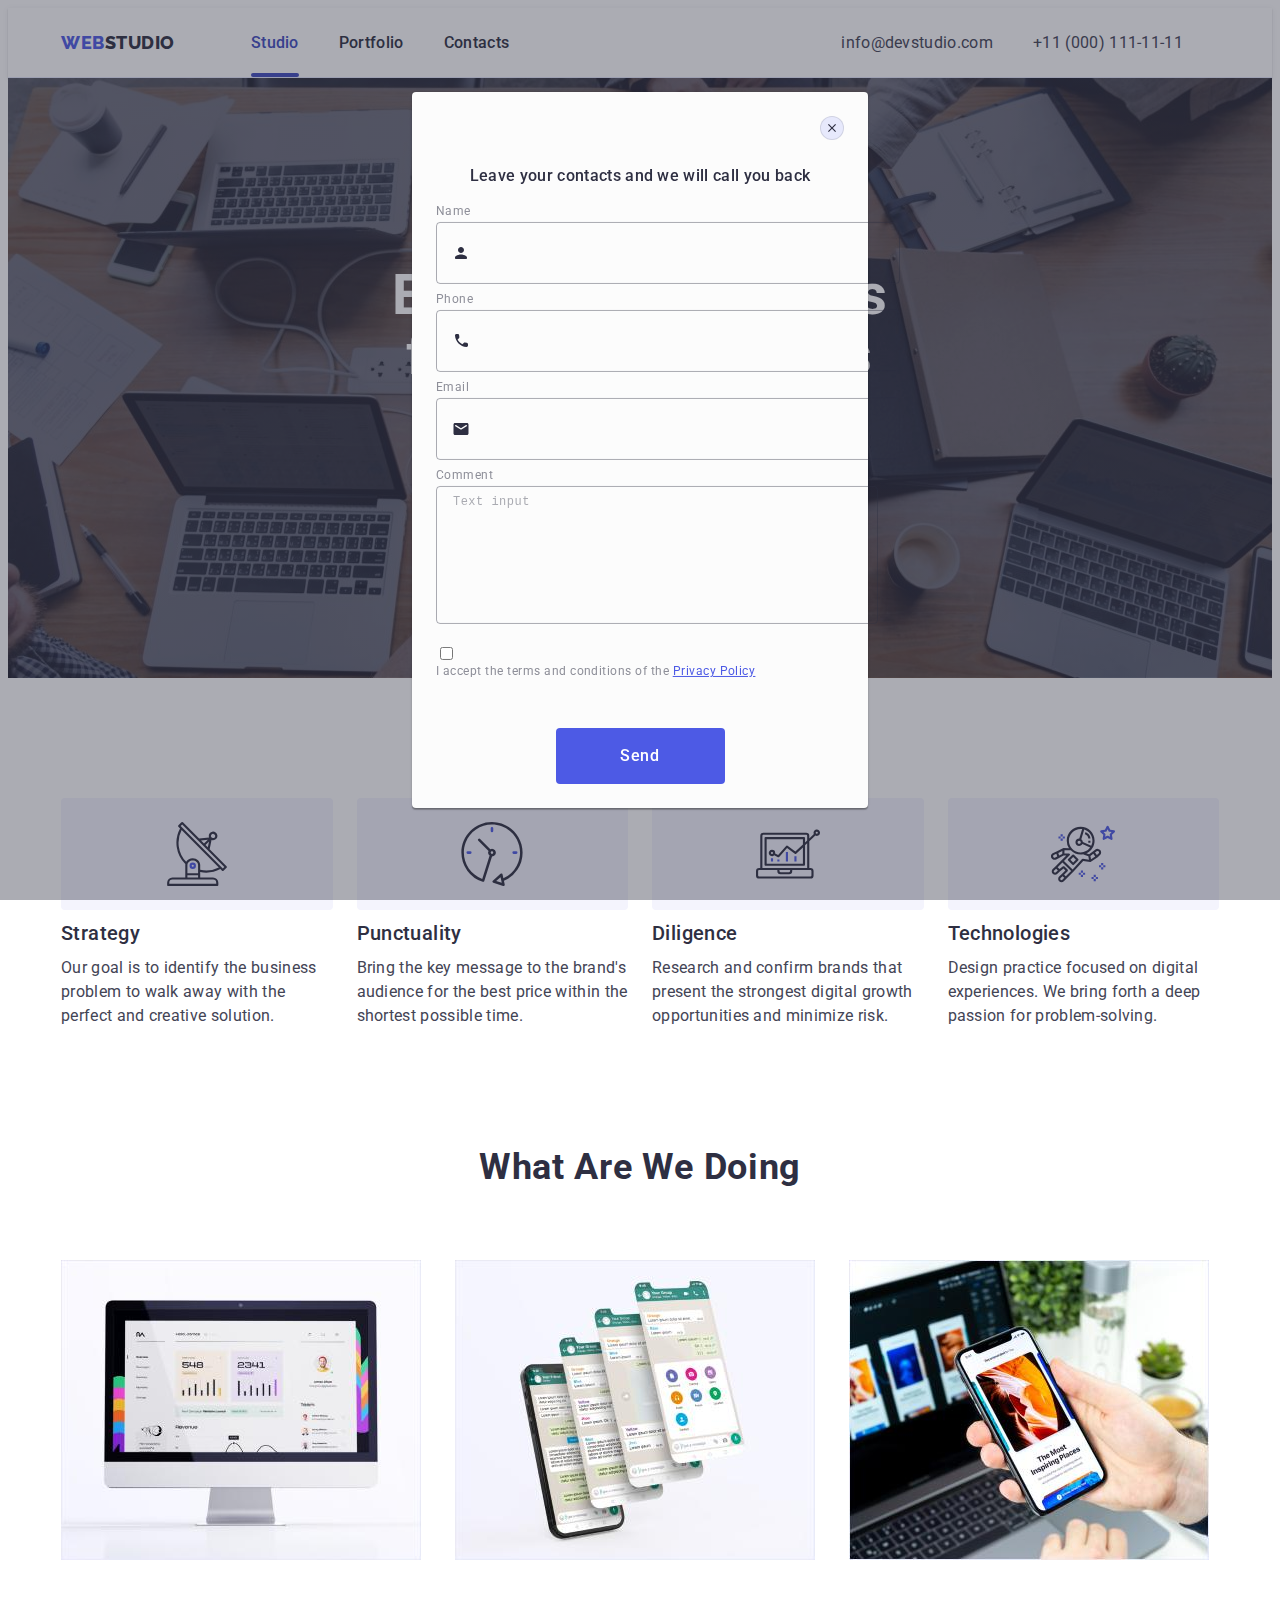
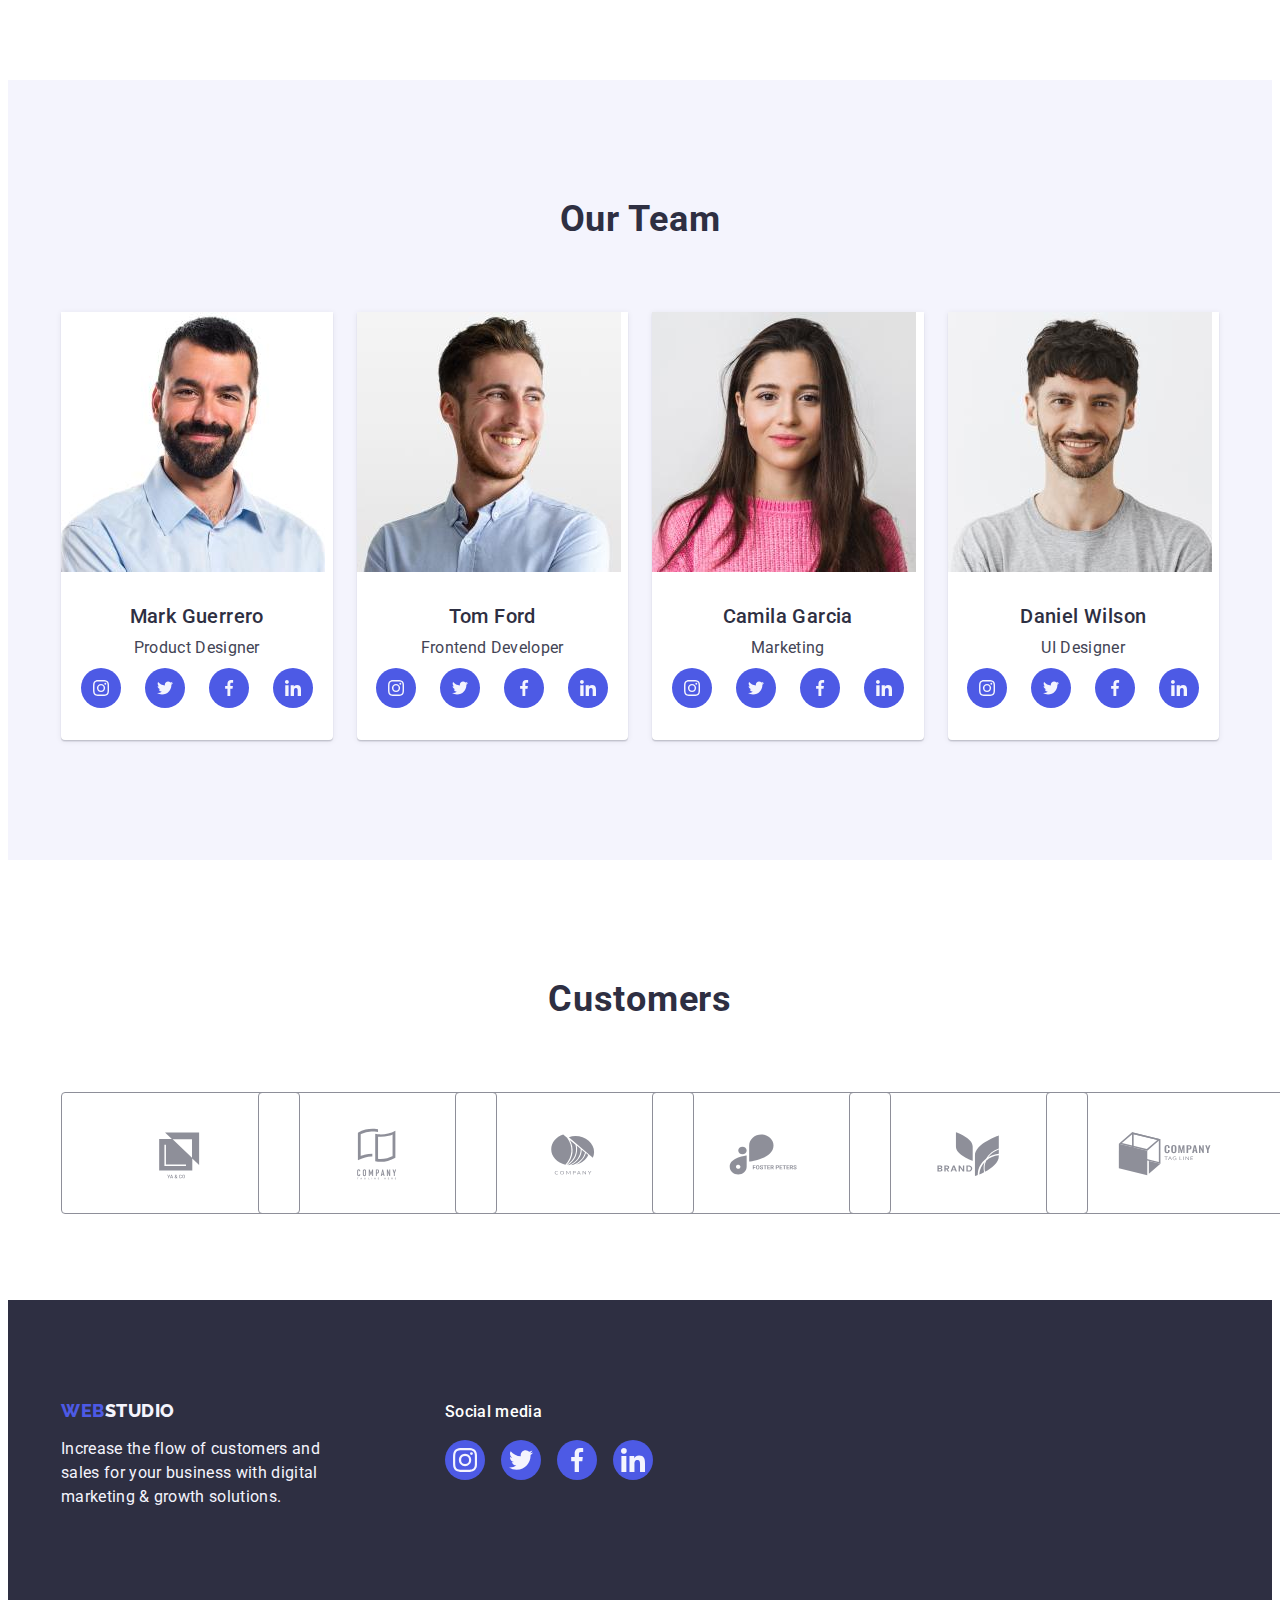
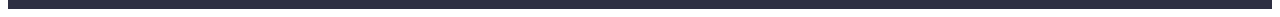
==== index.html @ 5b247117 "lesson1" ====
<!DOCTYPE html>
<html lang="en">
  <head>
    <meta charset="UTF-8" />
    <meta name="viewport" content="width=device-width, initial-scale=1.0" />
    <link rel="preconnect" href="https://fonts.googleapis.com" />
    <link rel="preconnect" href="https://fonts.gstatic.com" crossorigin />
    <link
      href="https://fonts.googleapis.com/css2?family=Raleway:wght@800&family=Roboto:wght@400;500;700;900&display=swap"
      rel="stylesheet"
    />
    <link
      rel="stylesheet"
      href="https://cdnjs.cloudflare.com/ajax/libs/modern-normalize/2.0.0/modern-normalize.min.css"
      integrity="sha512-4xo8blKMVCiXpTaLzQSLSw3KFOVPWhm/TRtuPVc4WG6kUgjH6J03IBuG7JZPkcWMxJ5huwaBpOpnwYElP/m6wg=="
      crossorigin="anonymous"
      referrerpolicy="no-referrer"
    />
    <link rel="stylesheet" href="./css/styles.css" />
    <title>Web Studio</title>
  </head>
  <body>
    <header class="header">
      <div class="header-container container">
        <nav class="header-navigation">
          <a class="logo link" href="./index.html"
            >Web<span class="logo-studio">Studio</span></a
          >
          <ul class="navigation-list list">
            <li class="navigation-item">
              <a class="navigation-link current link" href="./index.html"
                >Studio</a
              >
            </li>
            <li class="navigation-item">
              <a class="navigation-link link" href="./portfolio.html"
                >Portfolio</a
              >
            </li>
            <li class="navigation-item">
              <a class="navigation-link link" href="">Contacts</a>
            </li>
          </ul>
        </nav>
        <address class="address">
          <ul class="address-list list">
            <li class="adress-item">
              <a class="address-link link" href="mailto:info@devstudio.com"
                >info@devstudio.com</a
              >
            </li>
            <li class="adress-item">
              <a class="address-link link" href="tel:+110001111111"
                >+11 (000) 111-11-11</a
              >
            </li>
          </ul>
        </address>
      </div>
    </header>

    <main>
      <section class="hero">
        <div class="container hero-container">
          <h1 class="hero-header">Effective Solutions for Your Business</h1>
          <button type="button" class="order-button" data-modal-open>
            Order Service
          </button>
        </div>
      </section>
      <section class="advantages">
        <div class="container">
          <h2 class="visually-hidden">Header2</h2>
          <ul class="advantages-list list">
            <li class="advantages-item">
              <div class="advantages-icon-box">
                <svg class="advantages-icon" width="64" height="64">
                  <use href="./images/icons.svg#icon-antenna"></use>
                </svg>
              </div>
              <h3 class="advantages-header">Strategy</h3>
              <p class="advantages-description">
                Our goal is to identify the business problem to walk away with
                the perfect and creative solution.
              </p>
            </li>
            <li class="advantages-item">
              <div class="advantages-icon-box">
                <svg class="advantages-icon" width="64" height="64">
                  <use href="./images/icons.svg#icon-clock"></use>
                </svg>
              </div>
              <h3 class="advantages-header">Punctuality</h3>
              <p class="advantages-description">
                Bring the key message to the brand's audience for the best price
                within the shortest possible time.
              </p>
            </li>
            <li class="advantages-item">
              <div class="advantages-icon-box">
                <svg class="advantages-icon" width="64" height="64">
                  <use href="./images/icons.svg#icon-diagram"></use>
                </svg>
              </div>
              <h3 class="advantages-header">Diligence</h3>
              <p class="advantages-description">
                Research and confirm brands that present the strongest digital
                growth opportunities and minimize risk.
              </p>
            </li>
            <li class="advantages-item">
              <div class="advantages-icon-box">
                <svg class="advantages-icon" width="64" height="64">
                  <use href="./images/icons.svg#icon-astronaut"></use>
                </svg>
              </div>
              <h3 class="advantages-header">Technologies</h3>
              <p class="advantages-description">
                Design practice focused on digital experiences. We bring forth a
                deep passion for problem-solving.
              </p>
            </li>
          </ul>
        </div>
      </section>
      <section class="works">
        <div class="container">
          <h2 class="works-header">What are we doing</h2>
          <ul class="works-list list">
            <li class="works-item">
              <img
                src="./images/img1.jpg"
                alt="CRM system"
                width="360"
                height="300"
              />
            </li>
            <li class="works-item">
              <img
                src="./images/img2.jpg"
                alt="Mobile application"
                width="360"
                height="300"
              />
            </li>
            <li class="works-item">
              <img
                src="./images/img3.jpg"
                alt="Design"
                width="360"
                height="300"
              />
            </li>
          </ul>
        </div>
      </section>
      <section class="team">
        <div class="container">
          <h2 class="team-header">Our Team</h2>
          <ul class="team-list list">
            <li class="team-card">
              <img
                src="./images/mark.jpg"
                alt="Mark`s photo"
                width="264"
                height="260"
              />
              <div class="team-photo-desc">
                <h3 class="team-name">Mark Guerrero</h3>
                <p class="team-position">Product Designer</p>

                <ul class="team-socials-list list">
                  <li class="team-socials-item">
                    <a class="link team-socials-link" href=""
                      ><svg class="team-socials-icon" width="16" height="16">
                        <use href="./images/icons.svg#icon-instagram"></use>
                      </svg>
                    </a>
                  </li>
                  <li class="team-socials-item">
                    <a class="link team-socials-link" href=""
                      ><svg class="team-socials-icon" width="16" height="16">
                        <use href="./images/icons.svg#icon-twitter"></use>
                      </svg>
                    </a>
                  </li>
                  <li class="team-socials-item">
                    <a class="link team-socials-link" href=""
                      ><svg class="team-socials-icon" width="16" height="16">
                        <use href="./images/icons.svg#icon-facebook"></use>
                      </svg>
                    </a>
                  </li>
                  <li class="team-socials-item">
                    <a class="link team-socials-link" href=""
                      ><svg class="team-socials-icon" width="16" height="16">
                        <use href="./images/icons.svg#icon-linkedin"></use>
                      </svg>
                    </a>
                  </li>
                </ul>
              </div>
            </li>
            <li class="team-card">
              <img
                src="./images/tom.jpg"
                alt="Tom`s photo"
                width="264"
                height="260"
              />
              <div class="team-photo-desc">
                <h3 class="team-name">Tom Ford</h3>
                <p class="team-position">Frontend Developer</p>

                <ul class="team-socials-list list">
                  <li class="team-socials-item">
                    <a class="link team-socials-link" href=""
                      ><svg class="team-socials-icon" width="16" height="16">
                        <use href="./images/icons.svg#icon-instagram"></use>
                      </svg>
                    </a>
                  </li>
                  <li class="team-socials-item">
                    <a class="link team-socials-link" href=""
                      ><svg class="team-socials-icon" width="16" height="16">
                        <use href="./images/icons.svg#icon-twitter"></use>
                      </svg>
                    </a>
                  </li>
                  <li class="team-socials-item">
                    <a class="link team-socials-link" href=""
                      ><svg class="team-socials-icon" width="16" height="16">
                        <use href="./images/icons.svg#icon-facebook"></use>
                      </svg>
                    </a>
                  </li>
                  <li class="team-socials-item">
                    <a class="link team-socials-link" href=""
                      ><svg class="team-socials-icon" width="16" height="16">
                        <use href="./images/icons.svg#icon-linkedin"></use>
                      </svg>
                    </a>
                  </li>
                </ul>
              </div>
            </li>
            <li class="team-card">
              <img
                src="./images/camila.jpg"
                alt="Camila`s photo"
                width="264"
                height="260"
              />
              <div class="team-photo-desc">
                <h3 class="team-name">Camila Garcia</h3>
                <p class="team-position">Marketing</p>

                <ul class="team-socials-list list">
                  <li class="team-socials-item">
                    <a class="link team-socials-link" href=""
                      ><svg class="team-socials-icon" width="16" height="16">
                        <use href="./images/icons.svg#icon-instagram"></use>
                      </svg>
                    </a>
                  </li>
                  <li class="team-socials-item">
                    <a class="link team-socials-link" href=""
                      ><svg class="team-socials-icon" width="16" height="16">
                        <use href="./images/icons.svg#icon-twitter"></use>
                      </svg>
                    </a>
                  </li>
                  <li class="team-socials-item">
                    <a class="link team-socials-link" href=""
                      ><svg class="team-socials-icon" width="16" height="16">
                        <use href="./images/icons.svg#icon-facebook"></use>
                      </svg>
                    </a>
                  </li>
                  <li class="team-socials-item">
                    <a class="link team-socials-link" href=""
                      ><svg class="team-socials-icon" width="16" height="16">
                        <use href="./images/icons.svg#icon-linkedin"></use>
                      </svg>
                    </a>
                  </li>
                </ul>
              </div>
            </li>
            <li class="team-card">
              <img
                src="./images/daniel.jpg"
                alt="Daniel`s photo"
                width="264"
                height="260"
              />
              <div class="team-photo-desc">
                <h3 class="team-name">Daniel Wilson</h3>
                <p class="team-position">UI Designer</p>

                <ul class="team-socials-list list">
                  <li class="team-socials-item">
                    <a class="link team-socials-link" href=""
                      ><svg class="team-socials-icon" width="16" height="16">
                        <use href="./images/icons.svg#icon-instagram"></use>
                      </svg>
                    </a>
                  </li>
                  <li class="team-socials-item">
                    <a class="link team-socials-link" href=""
                      ><svg class="team-socials-icon" width="16" height="16">
                        <use href="./images/icons.svg#icon-twitter"></use>
                      </svg>
                    </a>
                  </li>
                  <li class="team-socials-item">
                    <a class="link team-socials-link" href=""
                      ><svg class="team-socials-icon" width="16" height="16">
                        <use href="./images/icons.svg#icon-facebook"></use>
                      </svg>
                    </a>
                  </li>
                  <li class="team-socials-item">
                    <a class="link team-socials-link" href=""
                      ><svg class="team-socials-icon" width="16" height="16">
                        <use href="./images/icons.svg#icon-linkedin"></use>
                      </svg>
                    </a>
                  </li>
                </ul>
              </div>
            </li>
          </ul>
        </div>
      </section>
      <section class="customers">
        <div class="customers-container container">
          <h2 class="customers-header">Customers</h2>
          <ul class="customers-list list">
            <li class="customers-item">
              <a href="" class="customers-icon-link link">
                <svg class="customers-icon" width="104" height="56">
                  <use href="./images/icons.svg#icon-client1"></use>
                </svg>
              </a>
            </li>
            <li class="customers-item">
              <a href="" class="customers-icon-link link"
                ><svg class="customers-icon" width="104" height="56">
                  <use href="./images/icons.svg#icon-client2"></use>
                </svg>
              </a>
            </li>
            <li class="customers-item">
              <a href="" class="customers-icon-link link"
                ><svg class="customers-icon" width="104" height="56">
                  <use href="./images/icons.svg#icon-client3"></use>
                </svg>
              </a>
            </li>
            <li class="customers-item">
              <a href="" class="customers-icon-link link"
                ><svg class="customers-icon" width="104" height="56">
                  <use href="./images/icons.svg#icon-client4"></use>
                </svg>
              </a>
            </li>
            <li class="customers-item">
              <a href="" class="customers-icon-link link"
                ><svg class="customers-icon" width="104" height="56">
                  <use href="./images/icons.svg#icon-client5"></use>
                </svg>
              </a>
            </li>
            <li class="customers-item">
              <a href="" class="customers-icon-link link"
                ><svg class="customers-icon" width="104" height="56">
                  <use href="./images/icons.svg#icon-client6"></use>
                </svg>
              </a>
            </li>
          </ul>
        </div>
      </section>
    </main>

    <footer class="footer">
      <div class="footer-container container">
        <div class="text-container">
          <a class="logo link" href="./index.html"
            >Web<span class="logo-studio">Studio</span></a
          >
          <p class="motto">
            Increase the flow of customers and sales for your business with
            digital marketing &amp; growth solutions.
          </p>
        </div>
        <div class="socialmedia-conteiner">
          <p class="socialmedia-header">Social media</p>
          <ul class="socialmedia-list list">
            <li class="socialmedia-item">
              <a class="socialmedia-link" href="">
                <svg class="socialmedia-icon" width="24" height="24">
                  <use href="./images/icons.svg#icon-instfoot"></use>
                </svg>
              </a>
            </li>
            <li class="socialmedia-item">
              <a class="socialmedia-link" href="">
                <svg class="socialmedia-icon" width="24" height="24">
                  <use href="./images/icons.svg#icon-twitterfoot"></use>
                </svg>
              </a>
            </li>
            <li class="socialmedia-item">
              <a class="socialmedia-link" href="">
                <svg class="socialmedia-icon" width="24" height="24">
                  <use href="./images/icons.svg#icon-facebookfoot"></use>
                </svg>
              </a>
            </li>
            <li class="socialmedia-item">
              <a class="socialmedia-link" href="">
                <svg class="socialmedia-icon" width="24" height="24">
                  <use href="./images/icons.svg#icon-linkedinfoot"></use>
                </svg>
              </a>
            </li>
          </ul>
        </div>
      </div>
    </footer>
    <div class="backdrop" data-modal>
      <div class="modal">
        <button type="button" class="close-button" data-modal-close>
          <svg class="closemodal" width="8" height="8">
            <use href="./images/icons.svg#icon-closemodal"></use>
          </svg>
        </button>
        <p class="modal-title">Leave your contacts and we will call you back</p>
        <form class="modal-form">
          <div class="modal-field">
            <label for="user-name" class="modal-label">Name</label>
            <div class="modal-input-wrap">
              <input
                type="text"
                class="modal-input"
                name="user-name"
                id="user-name"
                required
              />
              <svg class="modal-icon" width="18" height="24">
                <use href="./images/icons.svg#icon-person"></use>
              </svg>
            </div>
          </div>
          <div class="modal-field">
            <label for="user-tel" class="modal-label">Phone</label>
            <div class="modal-input-wrap">
              <input
                type="tel"
                class="modal-input"
                name="user-tel"
                id="user-tel"
                required
              />
              <svg class="modal-icon" width="18" height="24">
                <use href="./images/icons.svg#icon-phone"></use>
              </svg>
            </div>
          </div>
          <div class="modal-field">
            <label for="user-email" class="modal-label">Email</label>
            <div class="modal-input-wrap">
              <input
                type="email"
                class="modal-input"
                name="user-email"
                id="user-email"
                required
              />
              <svg class="modal-icon" width="18" height="24">
                <use href="./images/icons.svg#icon-email"></use>
              </svg>
            </div>
          </div>
          <div class="modal-coment-field">
            <label for="user-text" class="modal-label">Comment</label>
            <textarea
              name="user-text"
              id="user-text"
              class="modal-comment"
              placeholder="Text input"
            ></textarea>
          </div>
          <label>
            <input
              type="checkbox"
              name="Policy"
              value="Policy"
              class="modal-checkbox"
            />
            <p class="modal-policy-text">
              I accept the terms and conditions of the
              <a href="" class="policy-link">Privacy Policy</a>
            </p>
          </label>
          <button type="submit" class="modal-form-btn order-button">
            Send
          </button>
        </form>
      </div>
    </div>
    <script src="./js/modal.js"></script>
  </body>
</html>
---- css/styles.css ----
:root {
  --primary-brand-color: #4d5ae5;
  --active-link-color: #404bbf;
  --headings-color: #2e2f42;
  --success-color: #31d0aa;
  --text-color: #434455;
  --subtle-text-color: #8e8f99;
  --accent-color: #e7e9fc;
  --light-mode-background: #f4f4fd;
  --overlay-color: #2e2f42;
  --hero-background: #2e2f42;
  --primary-background-color: #ffffff;
  --modal-background: #fcfcfc;
  --primary-font: "Roboto", sans-serif;
}

body {
  font-family: var(--primary-font);
  color: var(--text-color);
  background-color: var(--primary-background-color);
}

/*! -----------------Reset Styles ------------------*/
p,
h1,
h2,
h3,
h4,
h5,
h6 {
  margin-top: 0;
  margin-bottom: 0;
}

ul {
  margin-top: 0;
  margin-bottom: 0;
  padding-left: 0;
}
img {
  display: block;
  max-width: 100%;
  height: auto;
}

.container {
  width: 100%;
  max-width: 1158px;
  padding-left: 15px;
  padding-right: 15px;
  margin: 0 auto;
}
.list {
  list-style: none;
}
.visually-hidden {
  position: absolute;
  width: 1px;
  height: 1px;
  margin: -1px;
  border: 0;
  padding: 0;
  white-space: nowrap;
  clip-path: inset(100%);
  clip: rect(0 0 0 0);
  overflow: hidden;
}
.link {
  text-decoration: none;
}
/*! --------------------------------------------------*/

/** ----------------------- Header Logo --------------------*/
.logo {
  color: var(--primary-brand-color);
  font-family: Raleway, sans-serif;
  font-size: 18px;
  font-weight: 800;
  line-height: 1.17;
  letter-spacing: 0.03em;
  text-transform: uppercase;
  text-decoration: none;
  margin-right: 76px;
  padding: 24px 0px;
}
.logo-studio {
  color: var(--headings-color);
  font-family: Raleway, sans-serif;
  font-size: 18px;

  font-weight: 800;
  line-height: 1.17;
  letter-spacing: 0.03em;
  text-transform: uppercase;
}

/**------------------- Navigation Pannel -----------*/
.header {
  margin: 0 auto;
  border-bottom: 1px solid var(--accent-color);
  box-shadow: 0px 2px 1px rgba(46, 47, 66, 0.08),
    0px 1px 1px rgba(46, 47, 66, 0.16), 0px 1px 6px rgba(46, 47, 66, 0.08);
}

.header-container {
  display: flex;
}
.header-navigation {
  display: flex;
  align-items: center;
  margin-right: 332px;
}
.navigation-link {
  color: var(--headings-color);
  font-family: var(--primary-font);
  font-size: 16px;
  font-weight: 500;
  line-height: 1.5;
  letter-spacing: 0.02em;
  text-decoration: none;
  padding-top: 24px;
  padding-bottom: 24px;
}
.current {
  position: relative;
  color: var(--active-link-color);
  transition: color 250ms cubic-bezier(0.4, 0, 0.2, 1);
}
.current::after {
  width: 48px;
  height: 4px;
  border-radius: 2px;
  background: var(--active-link-color);
  content: "";
  position: absolute;
  left: 0;
  bottom: -1px;
}

.navigation-link:hover,
.navigation-link:focus {
  color: var(--active-link-color);
}

.navigation-list {
  display: flex;
  gap: 40px;
}
/**------------------- Contacts ----------------- */
.address {
  display: flex;
  align-items: center;
}

.address-list {
  list-style: none;
  display: flex;
  gap: 40px;
}
.address-link {
  color: var(--text-color);
  font-family: var(--primary-font);
  font-size: 16px;
  font-style: normal;
  line-height: 1.5;
  letter-spacing: 0.02em;
  text-decoration: none;
  padding: 24px 0px;
  transition: color 250ms cubic-bezier(0.4, 0, 0.2, 1);
}
.address-link:hover,
.address-link:focus {
  color: var(--active-link-color);
}

/**----------------- Section 1 Hero ----------------*/
.hero {
  background-color: var(--hero-background);
  background-image: linear-gradient(
      rgba(46, 47, 66, 0.7),
      rgba(46, 47, 66, 0.7)
    ),
    url(../images/heroimg.jpg);
  max-width: 1440px;
  background-repeat: no-repeat;
  background-position: center;
  background-size: cover;
  padding: 188px 0;
  margin: 0 auto;
}
.hero-container {
}
.hero-header {
  color: var(--primary-background-color);
  text-align: center;
  font-family: var(--primary-font);
  font-size: 56px;
  font-style: normal;
  font-weight: 700;
  line-height: 1.07;
  letter-spacing: 1.12px;
  max-width: 496px;
  margin: 0 auto;
}

.order-button {
  background: var(--primary-brand-color);
  color: var(--primary-background-color);
  font-family: var(--primary-font);
  font-size: 16px;
  font-weight: 500;
  line-height: 1.5;
  letter-spacing: 0.04em;
  cursor: pointer;
  padding: 16px 32px;
  display: block;
  min-width: 169px;
  height: 56px;
  border: none;
  border-radius: 4px;
  margin-top: 48px;
  margin-left: auto;
  margin-right: auto;
  transition: background-color 250ms cubic-bezier(0.4, 0, 0.2, 1);
}
.order-button:hover,
.order-button:focus {
  background-color: var(--active-link-color);
}
/*!-------------- modal -----------------*/

.backdrop {
  position: fixed;
  top: 0;
  left: 0;
  width: 100%;
  height: 100vh;
  background: rgba(0, 0, 0, 0.5);
  transition: opacity 250ms cubic-bezier(0.4, 0, 0.2, 1),
    visibility 250ms cubic-bezier(0.4, 0, 0.2, 1);
  background-color: rgba(46, 47, 66, 0.4);
}

.modal {
  width: 408px;
  min-height: 584px;
  border-radius: 4px;
  box-shadow: 0px 2px 1px 0px rgba(0, 0, 0, 0.2),
    0px 1px 3px 0px rgba(0, 0, 0, 0.12), 0px 1px 1px 0px rgba(0, 0, 0, 0.14);
  background: var(--modal-background);
  position: absolute;
  top: 50%;
  left: 50%;
  transform: translate(-50%, -50%) scale(1);
  transition: transform 250ms cubic-bezier(0.4, 0, 0.2, 1);
  padding: 72px 24px 24px 24px;
}
.backdrop.is-hidden .modal {
  transform: translate(-50%, -50%) scaleY(0);
}

.close-button {
  position: absolute;
  padding: 0;
  right: 24px;
  top: 24px;
  border-radius: 50%;
  cursor: pointer;
  width: 24px;
  height: 24px;
  fill: var(--headings-color);
  background-color: var(--accent-color);
  display: flex;
  align-items: center;
  justify-content: center;
  border: 1px solid rgba(0, 0, 0, 10%);
  transition: background-color 250ms cubic-bezier(0.4, 0, 0.2, 1),
    fill 250ms cubic-bezier(0.4, 0, 0.2, 1);
  transition: background-color 250ms cubic-bezier(0.4, 0, 0.2, 1),
    border 250ms cubic-bezier(0.4, 0, 0.2, 1);
}
.closemodal {
  transition: fill 250ms cubic-bezier(0.4, 0, 0.2, 1);
}
.close-button:hover,
.close-button:focus {
  background-color: var(--active-link-color);
  fill: var(--primary-background-color);
  stroke-width: 0px;
  border: 0px;
}

.is-hidden {
  opacity: 0;
  visibility: hidden;
  pointer-events: none;
}

.no-scroll {
  overflow: hidden;
}
.modal-title {
  color: var(--headings-color);
  text-align: center;
  font-size: 16px;
  font-weight: 500;
  line-height: 1.5;
  letter-spacing: 0.02em;
  margin-bottom: 16px;
}
.modal-input {
  width: 100%;
  height: 58px;
  background-color: transparent;
  border-radius: 4px;
  border: 1px solid rgba(46, 47, 66, 0.4);
  padding-left: 38px;
  padding-right: 16px;
  outline: transparent;
  transition: border-color 250ms cubic-bezier(0.4, 0, 0.2, 1);
}
.modal-input:focus {
  border-color: var(--primary-brand-color);
}
.modal-input:focus + .modal-icon {
  fill: var(--primary-brand-color);
}
.modal-label {
  color: var(--subtle-text-color, #8e8f99);
  font-size: 12px;
  font-weight: 400;
  line-height: 1.17;
  letter-spacing: 0.04em;
  margin-bottom: 4px;
  display: block;
}
.modal-field {
  margin-bottom: 8px;
}
.modal-input-wrap {
  position: relative;
}
.modal-icon {
  fill: var(--overlay-color);
  position: absolute;
  left: 16px;
  top: 50%;
  transform: translateY(-50%);
  transition: fill 250ms cubic-bezier(0.4, 0, 0.2, 1);
}
.modal-comment {
  width: 100%;
  height: 120px;
  background-color: transparent;
  border-radius: 4px;
  border: 1px solid rgba(46, 47, 66, 0.4);
  padding: 8px 16px;
  outline: transparent;
  transition: border-color 250ms cubic-bezier(0.4, 0, 0.2, 1);
  resize: none;
}
.modal-comment::placeholder {
  color: rgba(46, 47, 66, 0.4);
  font-size: 12px;
  font-weight: 400;
  line-height: 1.17;
  letter-spacing: 0.04em;
}
.modal-coment-field {
  margin-bottom: 16px;
}
.modal-form-btn {
}
.modal-policy-text {
  color: var(--subtle-text-color);
  font-size: 12px;
  font-weight: 400;
  line-height: 1.17; /* 116.667% */
  letter-spacing: 0.04em;
}
.policy-link {
  color: var(--primary-brand-color);
  font-size: 12px;
  font-weight: 400;
  line-height: 1.33;
  letter-spacing: 0.04em;
  text-decoration-line: underline;
}

/**----------------------- Section 2 Advantages ----------------*/
.advantages {
  padding: 120px 0;
}
.advantages-list {
  display: flex;
  gap: 24px;
}
.advantages-item {
  width: calc((100% - 72px) / 4);
}
.advantages-icon-box {
  width: auto;
  height: auto;
  border-radius: 4px;
  background: var(--light-mode-background);
  display: flex;
  align-items: center;
  justify-content: center;
  margin-bottom: 8px;
  padding: 24px 100px;
}

.advantages-icon {
}
.advantages-header {
  color: var(--headings-color);
  font-family: var(--primary-font);
  font-size: 20px;
  font-weight: 500;
  line-height: 1.5;
  letter-spacing: 0.02em;
  margin-bottom: 8px;
}
.advantages-description {
  color: var(--text-color);
  font-family: var(--primary-font);
  font-size: 16px;
  line-height: 1.5;
  letter-spacing: 0.02em;
}
/**--------------------- Section 3 What Are We Doing -----------------*/
.works {
  padding-bottom: 120px;
}
.works-list {
  display: flex;
  gap: 24px;
}
.works-item {
  width: calc((100% - 48px) / 3);
}
.works-header {
  color: var(--headings-color);
  text-align: center;
  font-family: var(--primary-font);
  font-size: 36px;
  font-weight: 700;
  line-height: 1.11;
  letter-spacing: 0.02em;
  text-transform: capitalize;
  margin-bottom: 72px;
  max-width: 324px;
  max-height: 40px;
  margin: 0 auto;
  margin-bottom: 72px;
}

/**--------------- Section 4 TEAM -------------*/
.team {
  background-color: var(--light-mode-background);
  padding: 120px 0;
}
.team-header {
  color: var(--headings-color);
  text-align: center;
  font-family: var(--primary-font);
  font-size: 36px;
  font-weight: 700;
  line-height: 1.11;
  letter-spacing: 0.02em;
  text-transform: capitalize;
  margin-bottom: 72px;
}
.team-list {
  display: flex;
  gap: 24px;
}
.team-card {
  background-color: var(--primary-background-color);
  width: calc((100% - 72px) / 4);
  height: 428px;
  border-radius: 0px 0px 4px 4px;
  box-shadow: 0px 2px 1px 0px rgba(46, 47, 66, 0.08),
    0px 1px 1px 0px rgba(46, 47, 66, 0.16),
    0px 1px 6px 0px rgba(46, 47, 66, 0.08);
}
.team-name {
  color: var(--headings-color);
  text-align: center;
  font-family: var(--primary-font);
  font-size: 20px;
  font-weight: 500;
  line-height: 1.2;
  letter-spacing: 0.02em;
  margin-bottom: 8px;
}
.team-position {
  color: var(--text-color);
  text-align: center;
  font-family: var(--primary-font);
  font-size: 16px;
  line-height: 1.5;
  letter-spacing: 0.02em;
}
.team-photo-desc {
  padding: 32px 0px;
}
.team-socials-box {
}

.team-socials-list {
  display: flex;
  justify-content: center;
  gap: 24px;
  margin-top: 8px;
}
.team-socials-item {
  width: 40px;
  height: 40px;
}
.team-socials-link {
  width: 100%;
  height: 100%;
  border-radius: 50%;
  background-color: var(--primary-brand-color);
  display: flex;
  align-items: center;
  justify-content: center;
  transition: background-color 250ms cubic-bezier(0.4, 0, 0.2, 1);
}
.team-socials-link:hover,
.team-socials-link:focus {
  background-color: var(--active-link-color);
}
.team-socials-icon {
  fill: var(--light-mode-background);
}

/**--------------- Section 5 Clients -------------*/
.customers {
  padding-top: 120px;
  padding-bottom: 120px;
}
.customers-header {
  color: var(--headings-color);
  text-align: center;
  font-family: var(--primary-font);
  font-size: 36px;
  font-weight: 700;
  line-height: 1.11;
  letter-spacing: 0.02em;
  text-transform: capitalize;
  margin-bottom: 72px;
}
.customers-list {
  display: flex;
  gap: 24px;
}

.customers-item {
  width: calc((100% - 24px * 5) / 6);
  height: 88px;
}
.customers-icon-link {
  width: 100%;
  height: 100%;
  border-radius: 4px;
  border: 1px solid var(--subtle-text-color);
  display: flex;
  align-items: center;
  justify-content: center;
  color: var(--subtle-text-color);
  transition: border-color 250ms cubic-bezier(0.4, 0, 0.2, 1),
    color 250ms cubic-bezier(0.4, 0, 0.2, 1);
  padding: 16px 32px;
}

.customers-icon {
  display: flex;
  align-items: center;
  justify-content: center;
  fill: currentColor;
}

.customers-icon-link:hover,
.customers-icon-link:focus {
  border-color: var(--active-link-color);
  color: var(--active-link-color);
}

/**------------------ Footer ----------------------*/
.footer {
  background-color: #2e2f42;
  padding: 100px 0;
}
.footer-container {
  display: flex;
  gap: 120px;
  align-items: baseline;
}
.text-container {
  display: flex;
  flex-direction: column;
}
.motto {
  color: var(--light-mode-background);
  font-family: var(--primary-font);
  font-size: 16px;
  line-height: 1.5;
  letter-spacing: 0.02em;
  max-width: 264px;
}
.footer .logo-studio {
  color: var(--light-mode-background);
  font-family: Raleway, sans-serif;
  font-size: 18px;
  font-weight: 800;
  line-height: 1.17;
  letter-spacing: 0.03em;
  text-transform: uppercase;
  padding: 0;
}

.footer .logo {
  display: inline-block;
  margin-bottom: 16px;
  margin-right: 0;
  padding: 0;
}
.socialmedia-conteiner {
  display: flex;
  flex-direction: column;
}
.socialmedia-header {
  color: var(--primary-background-color);
  font-family: var(--primary-font);
  font-size: 16px;
  font-weight: 500;
  line-height: 1.5;
  letter-spacing: 0.02em;
  margin-bottom: 16px;
}
.socialmedia-list {
  display: flex;
  gap: 16px;
}

.socialmedia-item {
}
.socialmedia-link {
  width: 40px;
  height: 40px;
  border-radius: 50%;
  background-color: var(--primary-brand-color);
  display: flex;
  align-items: center;
  justify-content: center;
  transition: background-color 250ms cubic-bezier(0.4, 0, 0.2, 1);
}
.socialmedia-link:hover,
.socialmedia-link:focus {
  background-color: var(--success-color);
}
.socialmedia-icon {
  fill: var(--light-mode-background);
}
/**--------------------- Portfolio ----------------*/
.filters {
  padding-top: 96px;
  padding-bottom: 120px;
}

.filter-list {
  display: flex;
  gap: 24px;
  justify-content: center;
  margin-bottom: 72px;
}
.filter-button {
  background: var(--light-mode-background);
  color: var(--primary-brand-color);
  text-align: center;
  font-family: var(--primary-font);
  font-size: 16px;
  font-weight: 500;
  line-height: 1.5;
  letter-spacing: 0.04em;
  cursor: pointer;
  padding: 12px 24px;
  border-radius: 4px;
  border: 1px solid var(--accent-color);
  transition: color 250ms cubic-bezier(0.4, 0, 0.2, 1),
    background-color 250ms cubic-bezier(0.4, 0, 0.2, 1),
    border-color 250ms cubic-bezier(0.4, 0, 0.2, 1),
    box-shadow 250ms cubic-bezier(0.4, 0, 0.2, 1);
}
.filter-button:hover,
.filter-button:focus {
  color: var(--primary-background-color);
  background-color: var(--active-link-color);
  border: 1px solid transparent;
  box-shadow: 0px 2px 2px 0px rgba(0, 0, 0, 0.12),
    0px 2px 1px 0px rgba(0, 0, 0, 0.08), 0px 3px 1px 0px rgba(0, 0, 0, 0.1);
}

.projects-header {
  color: var(--headings-color);
  font-family: var(--primary-font);
  font-size: 20px;
  font-weight: 500;
  line-height: 1.2;
  letter-spacing: 0.02em;
  margin-bottom: 8px;
}
.project-type {
  color: var(--text-color);
  font-family: var(--primary-font);
  font-size: 16px;
  line-height: 1.5;
  letter-spacing: 0.02em;
}
.projects-item {
  border: 1px solid var(--accent-color);
  background: var(--primary-background-color);
  width: calc((100% - 48px) / 3);
  transition: box-shadow 250ms cubic-bezier(0.4, 0, 0.2, 1);
}

.project-item-link {
  display: block;
  transition: box-shadow 250ms cubic-bezier(0.4, 0, 0.2, 1);
}
.project-item-link:hover,
.project-item-link:focus {
  box-shadow: 0px 2px 1px 0px rgba(46, 47, 66, 0.08),
    0px 1px 1px 0px rgba(46, 47, 66, 0.16),
    0px 1px 6px 0px rgba(46, 47, 66, 0.08);
  transform: translateY(0%);
}
.project-description {
  padding: 32px 16px;
  border: 1px solid var(--accent-color);
  border-top: none;
}
.projects-list {
  display: flex;
  flex-wrap: wrap;
  column-gap: 24px;
  row-gap: 48px;
}
/*! ----------- animation -------- */
.projects-cover {
  position: relative;
}
.projects-cover-text {
  position: absolute;
  top: 0;
  color: var(--light-mode-background);
  font-family: var(--primary-font);
  font-size: 16px;
  line-height: 1.5;
  letter-spacing: 0.02em;
  padding: 40px 32px;
  background: var(--primary-brand-color);
  height: 100%;
  width: 100%;
  transform: translateY(100%);
  transition: transform 250ms cubic-bezier(0.4, 0, 0.2, 1);
}
.project-cover-wrap {
  position: relative;
  overflow: hidden;
}
.project-item-link:hover .projects-cover-text,
.project-item-link:focus .projects-cover-text {
  transform: translateY(0);
}
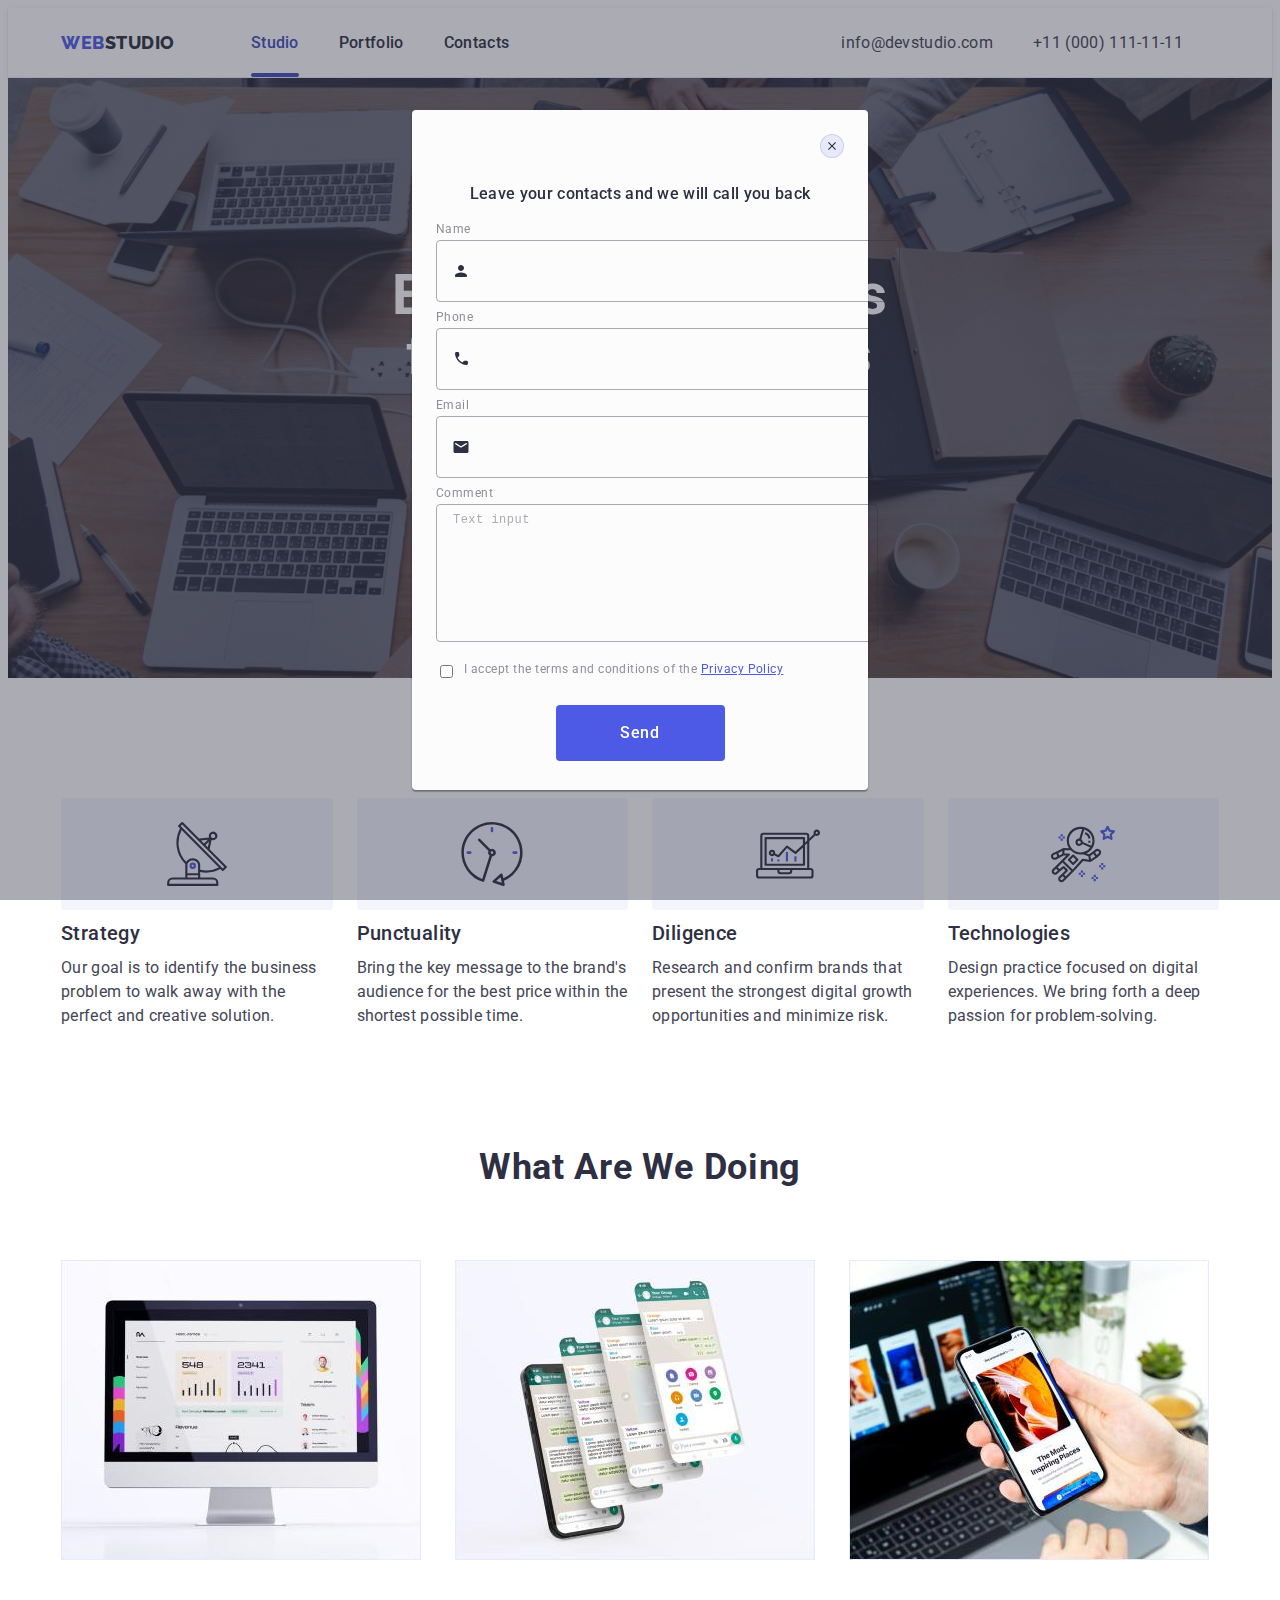
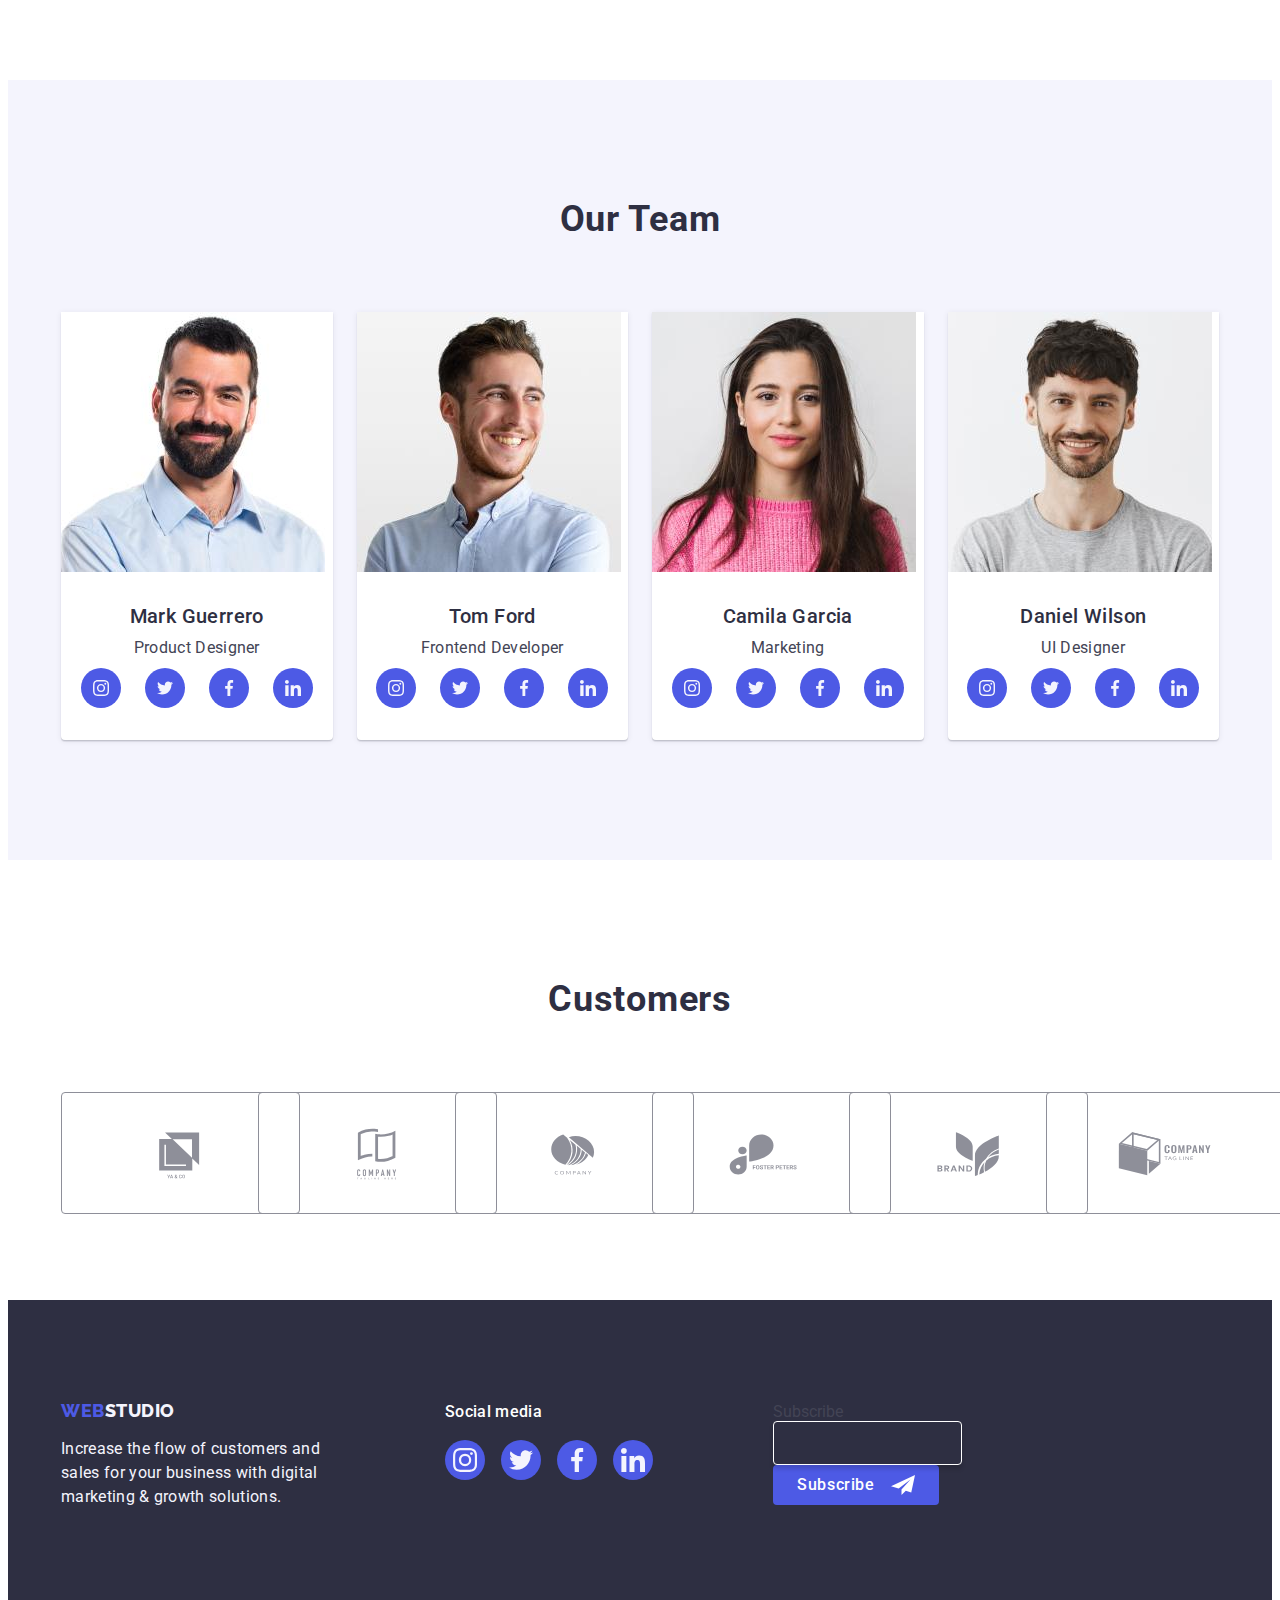
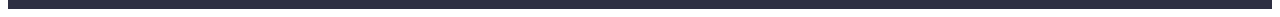
==== commit 895dc602: "1" ====
--- a/index.html
+++ b/index.html
@@ -428,6 +428,26 @@
             </li>
           </ul>
         </div>
+        <div class="subscribe-container">
+          <p class="subscribe-header">Subscribe</p>
+          <form class="subscribe-form">
+            <input
+              type="email"
+              class="subscribe-input"
+              name="user-email"
+              id="user-email"
+              required
+            />
+            <button type="submit" class="subscribe-button">
+              <div class="subscribe-button-container">
+                Subscribe
+                <svg class="subscribe-icon" height="24px" width="24px">
+                  <use href="./images/icons.svg#icon-subscribe"></use>
+                </svg>
+              </div>
+            </button>
+          </form>
+        </div>
       </div>
     </footer>
     <div class="backdrop" data-modal>
@@ -494,16 +514,18 @@
             ></textarea>
           </div>
           <label>
-            <input
-              type="checkbox"
-              name="Policy"
-              value="Policy"
-              class="modal-checkbox"
-            />
-            <p class="modal-policy-text">
-              I accept the terms and conditions of the
-              <a href="" class="policy-link">Privacy Policy</a>
-            </p>
+            <div class="modal-policy-field">
+              <input
+                type="checkbox"
+                name="Policy"
+                value="Policy"
+                class="modal-checkbox"
+              />
+              <p class="modal-policy-text">
+                I accept the terms and conditions of the
+                <a href="" class="policy-link">Privacy Policy</a>
+              </p>
+            </div>
           </label>
           <button type="submit" class="modal-form-btn order-button">
             Send
--- a/css/styles.css
+++ b/css/styles.css
@@ -370,6 +370,7 @@
   margin-bottom: 16px;
 }
 .modal-form-btn {
+  margin-top: 24px;
 }
 .modal-policy-text {
   color: var(--subtle-text-color);
@@ -386,7 +387,10 @@
   letter-spacing: 0.04em;
   text-decoration-line: underline;
 }
-
+.modal-policy-field {
+  display: flex;
+  gap: 8px;
+}
 /**----------------------- Section 2 Advantages ----------------*/
 .advantages {
   padding: 120px 0;
@@ -664,6 +668,42 @@
 .socialmedia-icon {
   fill: var(--light-mode-background);
 }
+.subscribe-input {
+  width: 100%;
+  height: 40px;
+  background-color: transparent;
+  border-radius: 4px;
+  border: 1px solid var(--primary-background-color);
+  box-shadow: 0px 4px 4px 0px rgba(0, 0, 0, 0.15);
+}
+.subscribe-button-container {
+  display: flex;
+  gap: 16px;
+}
+.subscribe-button {
+  background: var(--primary-brand-color);
+  color: var(--primary-background-color);
+  font-family: var(--primary-font);
+  font-size: 16px;
+  font-weight: 500;
+  line-height: 1.5;
+  letter-spacing: 0.04em;
+  cursor: pointer;
+  padding: 8px 24px;
+  display: block;
+  min-width: 165px;
+  height: 40px;
+  border: none;
+  border-radius: 4px;
+  transition: background-color 250ms cubic-bezier(0.4, 0, 0.2, 1);
+}
+.subscribe-button:hover,
+.subscribe-button:focus {
+  background-color: var(--active-link-color);
+}
+.subscribe-icon {
+  fill: var(--primary-background-color);
+}
 /**--------------------- Portfolio ----------------*/
 .filters {
   padding-top: 96px;
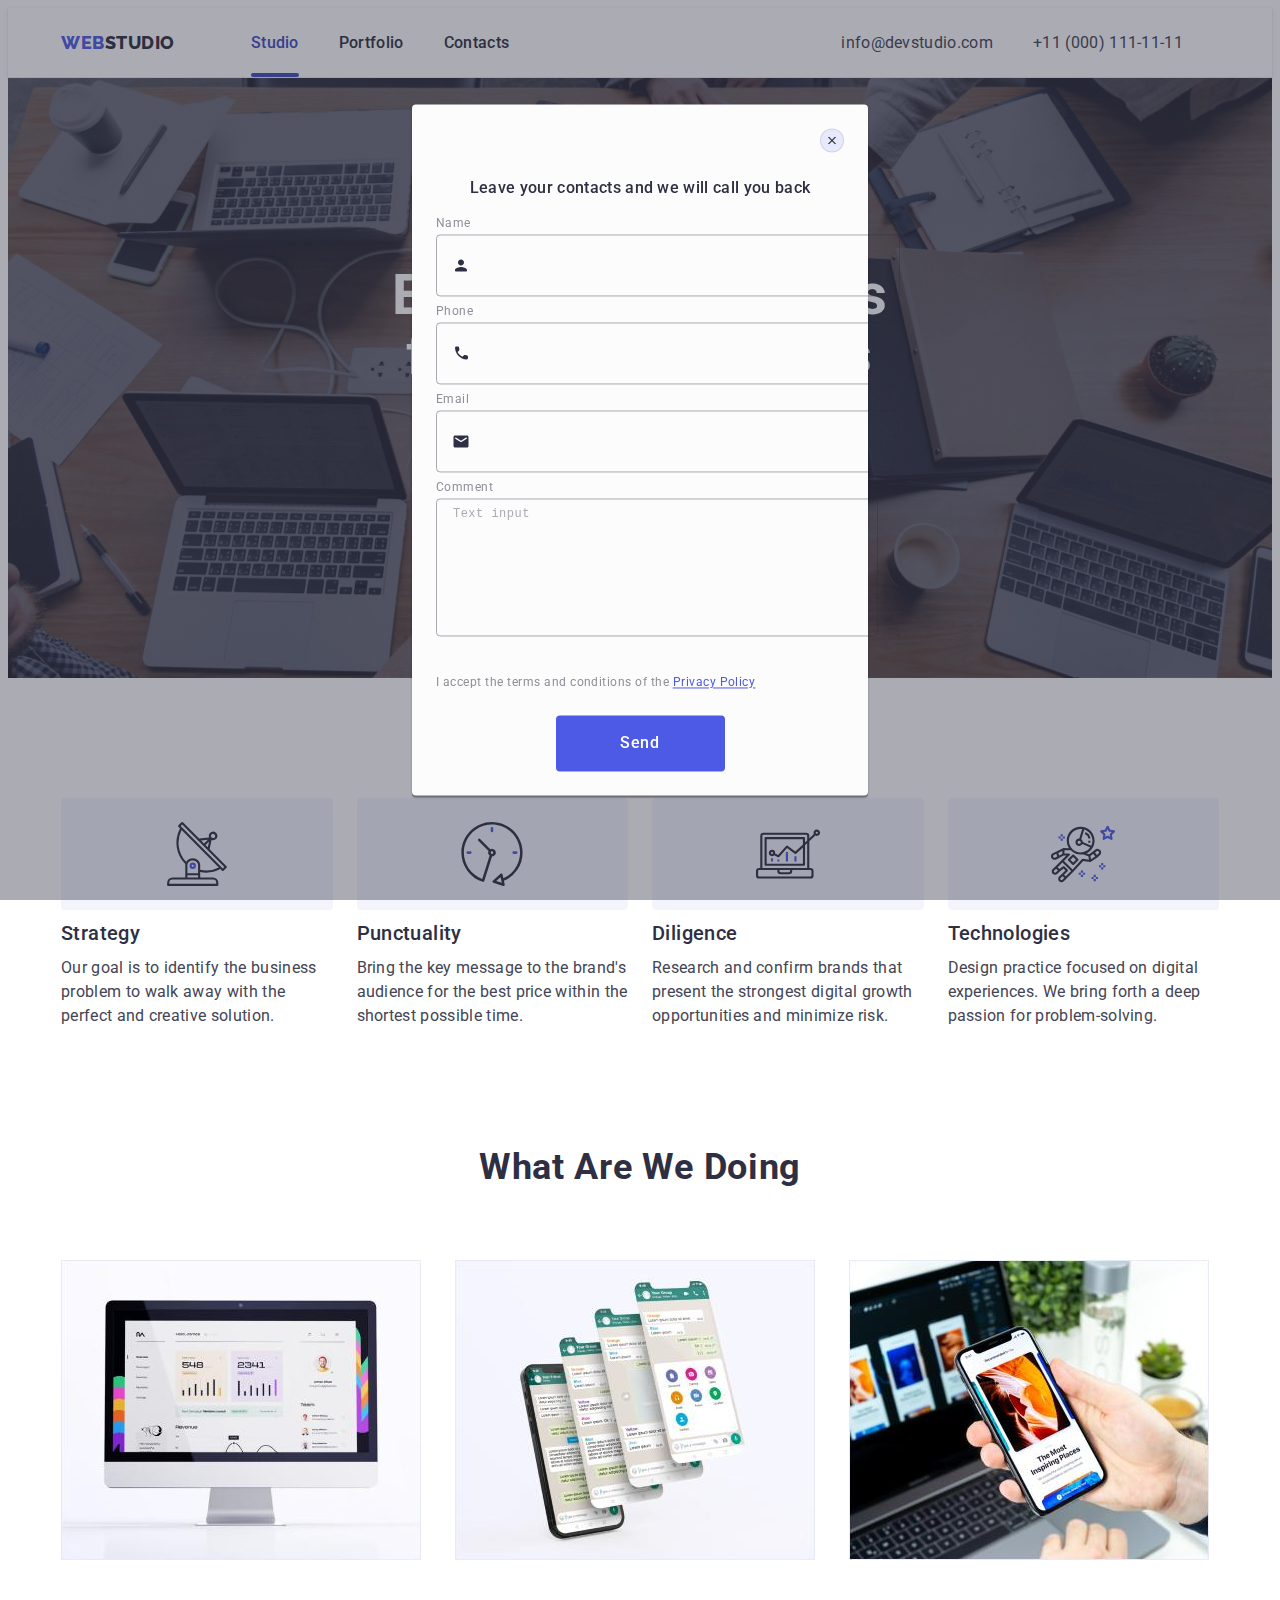
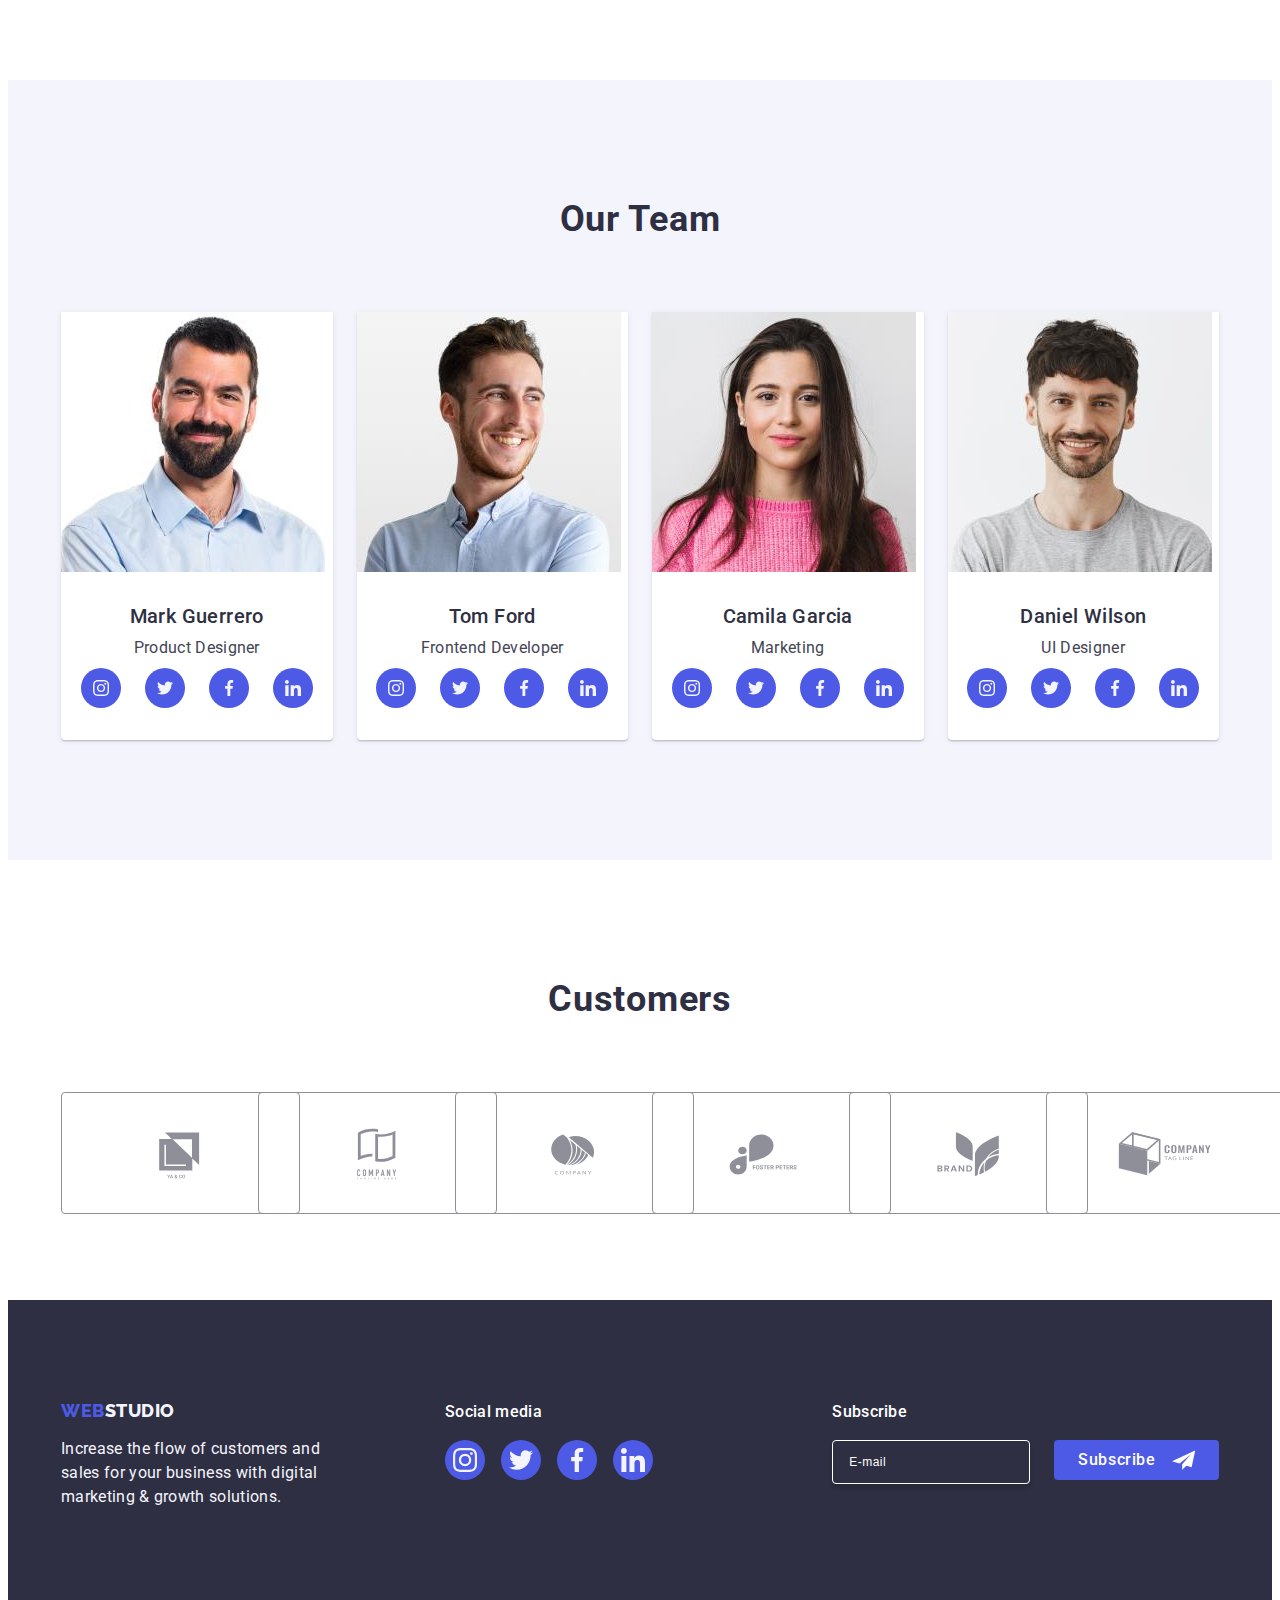
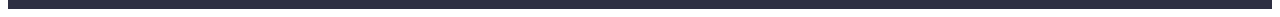
==== commit cfac59c9: "checkbox" ====
--- a/index.html
+++ b/index.html
@@ -386,56 +386,59 @@
 
     <footer class="footer">
       <div class="footer-container container">
-        <div class="text-container">
-          <a class="logo link" href="./index.html"
-            >Web<span class="logo-studio">Studio</span></a
-          >
-          <p class="motto">
-            Increase the flow of customers and sales for your business with
-            digital marketing &amp; growth solutions.
-          </p>
-        </div>
-        <div class="socialmedia-conteiner">
-          <p class="socialmedia-header">Social media</p>
-          <ul class="socialmedia-list list">
-            <li class="socialmedia-item">
-              <a class="socialmedia-link" href="">
-                <svg class="socialmedia-icon" width="24" height="24">
-                  <use href="./images/icons.svg#icon-instfoot"></use>
-                </svg>
-              </a>
-            </li>
-            <li class="socialmedia-item">
-              <a class="socialmedia-link" href="">
-                <svg class="socialmedia-icon" width="24" height="24">
-                  <use href="./images/icons.svg#icon-twitterfoot"></use>
-                </svg>
-              </a>
-            </li>
-            <li class="socialmedia-item">
-              <a class="socialmedia-link" href="">
-                <svg class="socialmedia-icon" width="24" height="24">
-                  <use href="./images/icons.svg#icon-facebookfoot"></use>
-                </svg>
-              </a>
-            </li>
-            <li class="socialmedia-item">
-              <a class="socialmedia-link" href="">
-                <svg class="socialmedia-icon" width="24" height="24">
-                  <use href="./images/icons.svg#icon-linkedinfoot"></use>
-                </svg>
-              </a>
-            </li>
-          </ul>
+        <div class="text-social-container">
+          <div class="text-container">
+            <a class="logo link" href="./index.html"
+              >Web<span class="logo-studio">Studio</span></a
+            >
+            <p class="motto">
+              Increase the flow of customers and sales for your business with
+              digital marketing &amp; growth solutions.
+            </p>
+          </div>
+          <div class="socialmedia-container">
+            <p class="socialmedia-header">Social media</p>
+            <ul class="socialmedia-list list">
+              <li class="socialmedia-item">
+                <a class="socialmedia-link" href="">
+                  <svg class="socialmedia-icon" width="24" height="24">
+                    <use href="./images/icons.svg#icon-instfoot"></use>
+                  </svg>
+                </a>
+              </li>
+              <li class="socialmedia-item">
+                <a class="socialmedia-link" href="">
+                  <svg class="socialmedia-icon" width="24" height="24">
+                    <use href="./images/icons.svg#icon-twitterfoot"></use>
+                  </svg>
+                </a>
+              </li>
+              <li class="socialmedia-item">
+                <a class="socialmedia-link" href="">
+                  <svg class="socialmedia-icon" width="24" height="24">
+                    <use href="./images/icons.svg#icon-facebookfoot"></use>
+                  </svg>
+                </a>
+              </li>
+              <li class="socialmedia-item">
+                <a class="socialmedia-link" href="">
+                  <svg class="socialmedia-icon" width="24" height="24">
+                    <use href="./images/icons.svg#icon-linkedinfoot"></use>
+                  </svg>
+                </a>
+              </li>
+            </ul>
+          </div>
         </div>
         <div class="subscribe-container">
-          <p class="subscribe-header">Subscribe</p>
+          <label for="user-email" class="subscribe-label">Subscribe</label>
           <form class="subscribe-form">
             <input
               type="email"
               class="subscribe-input"
               name="user-email"
               id="user-email"
+              placeholder="E-mail"
               required
             />
             <button type="submit" class="subscribe-button">
@@ -513,20 +516,18 @@
               placeholder="Text input"
             ></textarea>
           </div>
-          <label>
-            <div class="modal-policy-field">
-              <input
-                type="checkbox"
-                name="Policy"
-                value="Policy"
-                class="modal-checkbox"
-              />
-              <p class="modal-policy-text">
-                I accept the terms and conditions of the
-                <a href="" class="policy-link">Privacy Policy</a>
-              </p>
-            </div>
-          </label>
+          <input
+            type="checkbox"
+            name="policy"
+            value="policy"
+            class="modal-checkbox"
+            id="checkbox"
+          />
+          <label for="checkbox"></label>
+          <p class="modal-policy-text">
+            I accept the terms and conditions of the
+            <a href="" class="policy-link">Privacy Policy</a>
+          </p>
           <button type="submit" class="modal-form-btn order-button">
             Send
           </button>
--- a/css/styles.css
+++ b/css/styles.css
@@ -391,6 +391,27 @@
   display: flex;
   gap: 8px;
 }
+input[type="checkbox"] {
+  display: none;
+}
+input[type="checkbox"] + label {
+  position: relative;
+  padding-left: 8px; /* Задаємо відступ для зображення */
+  cursor: pointer;
+}
+input[type="checkbox"] + label::before {
+  content: ""; /* Очистка текстового вмісту псевдоелемента */
+  position: absolute;
+  left: 0;
+  top: 0;
+  width: 16px; /* Рекомендований розмір для вашого SVG-зображення */
+  height: 16px;
+  background-image: url(//images/icons.svg#icon-zerocheckbox); /* Вказуйте правильний шлях до вашого SVG-файлу для стану "не вибрано" */
+  background-size: contain; /* Збільшувати/зменшувати розмір зображення так, щоб воно вміщалось в блок */
+}
+input[type="checkbox"]:checked + label::before {
+  background-image: url(//images/icons.svg#icon-checkbox); /* Вказуйте правильний шлях до вашого SVG-файлу для стану "вибрано" */
+}
 /**----------------------- Section 2 Advantages ----------------*/
 .advantages {
   padding: 120px 0;
@@ -599,8 +620,13 @@
 }
 .footer-container {
   display: flex;
+  flex-direction: row;
+  justify-content: space-between;
+}
+.text-social-container {
+  display: flex;
+  align-items: baseline;
   gap: 120px;
-  align-items: baseline;
 }
 .text-container {
   display: flex;
@@ -668,6 +694,22 @@
 .socialmedia-icon {
   fill: var(--light-mode-background);
 }
+.subscribe-container {
+}
+.subscribe-label {
+  color: var(--primary-background-color);
+  font-size: 16px;
+  font-weight: 500;
+  line-height: 1.5;
+  letter-spacing: 0.02em;
+  margin-bottom: 16px;
+  display: block;
+}
+.subscribe-form {
+  display: flex;
+  flex-direction: row;
+  gap: 24px;
+}
 .subscribe-input {
   width: 100%;
   height: 40px;
@@ -675,6 +717,14 @@
   border-radius: 4px;
   border: 1px solid var(--primary-background-color);
   box-shadow: 0px 4px 4px 0px rgba(0, 0, 0, 0.15);
+  padding-left: 16px;
+}
+.subscribe-input::placeholder {
+  color: var(--primary-background-color);
+  font-size: 12px;
+  font-weight: 400;
+  line-height: 2;
+  letter-spacing: 0.04em;
 }
 .subscribe-button-container {
   display: flex;
@@ -704,6 +754,7 @@
 .subscribe-icon {
   fill: var(--primary-background-color);
 }
+
 /**--------------------- Portfolio ----------------*/
 .filters {
   padding-top: 96px;
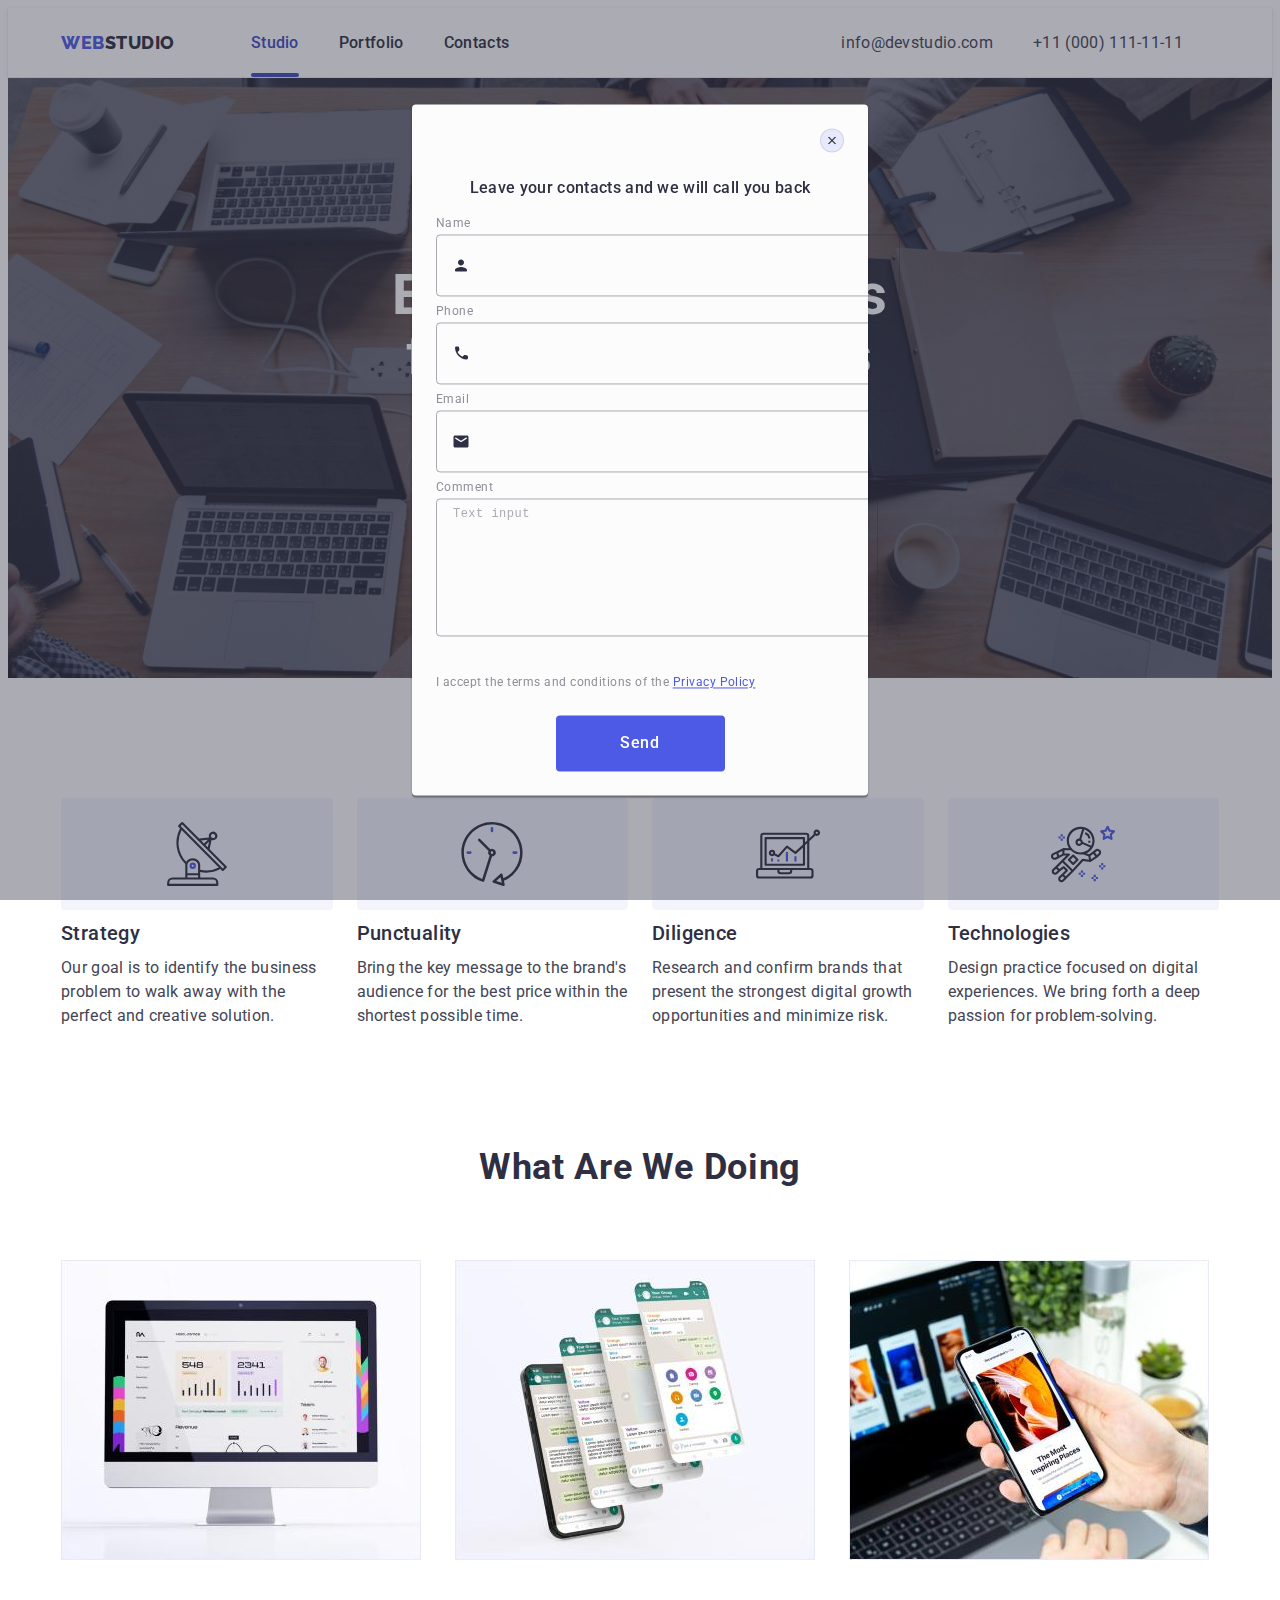
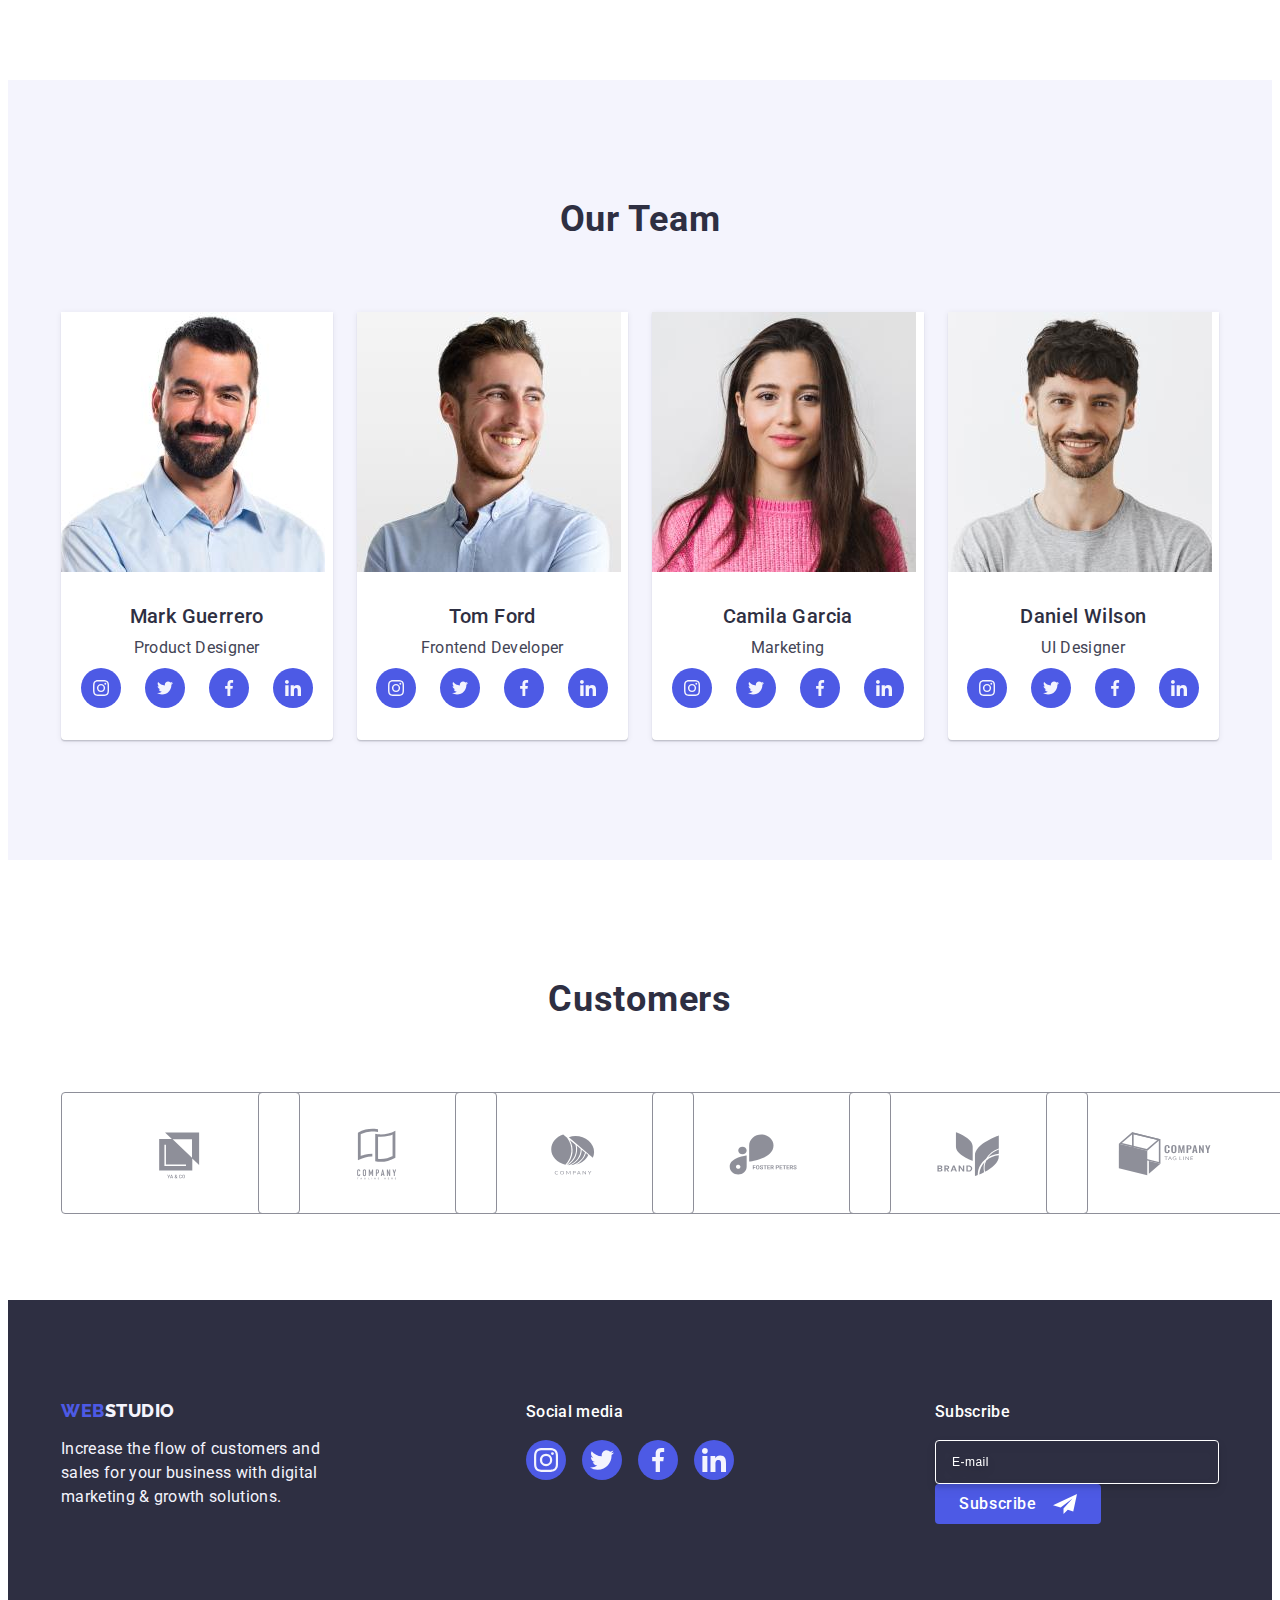
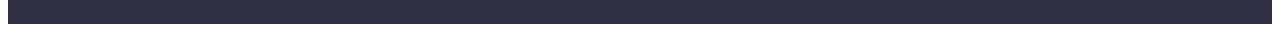
==== commit 50f9cf03: "fix" ====
--- a/index.html
+++ b/index.html
@@ -386,69 +386,66 @@
 
     <footer class="footer">
       <div class="footer-container container">
-        <div class="text-social-container">
-          <div class="text-container">
-            <a class="logo link" href="./index.html"
-              >Web<span class="logo-studio">Studio</span></a
-            >
-            <p class="motto">
-              Increase the flow of customers and sales for your business with
-              digital marketing &amp; growth solutions.
-            </p>
-          </div>
-          <div class="socialmedia-container">
-            <p class="socialmedia-header">Social media</p>
-            <ul class="socialmedia-list list">
-              <li class="socialmedia-item">
-                <a class="socialmedia-link" href="">
-                  <svg class="socialmedia-icon" width="24" height="24">
-                    <use href="./images/icons.svg#icon-instfoot"></use>
-                  </svg>
-                </a>
-              </li>
-              <li class="socialmedia-item">
-                <a class="socialmedia-link" href="">
-                  <svg class="socialmedia-icon" width="24" height="24">
-                    <use href="./images/icons.svg#icon-twitterfoot"></use>
-                  </svg>
-                </a>
-              </li>
-              <li class="socialmedia-item">
-                <a class="socialmedia-link" href="">
-                  <svg class="socialmedia-icon" width="24" height="24">
-                    <use href="./images/icons.svg#icon-facebookfoot"></use>
-                  </svg>
-                </a>
-              </li>
-              <li class="socialmedia-item">
-                <a class="socialmedia-link" href="">
-                  <svg class="socialmedia-icon" width="24" height="24">
-                    <use href="./images/icons.svg#icon-linkedinfoot"></use>
-                  </svg>
-                </a>
-              </li>
-            </ul>
-          </div>
-        </div>
+        <div class="text-container">
+          <a class="logo link" href="./index.html"
+            >Web<span class="logo-studio">Studio</span></a
+          >
+          <p class="motto">
+            Increase the flow of customers and sales for your business with
+            digital marketing &amp; growth solutions.
+          </p>
+        </div>
+        <div class="socialmedia-container">
+          <p class="socialmedia-header">Social media</p>
+          <ul class="socialmedia-list list">
+            <li class="socialmedia-item">
+              <a class="socialmedia-link" href="">
+                <svg class="socialmedia-icon" width="24" height="24">
+                  <use href="./images/icons.svg#icon-instfoot"></use>
+                </svg>
+              </a>
+            </li>
+            <li class="socialmedia-item">
+              <a class="socialmedia-link" href="">
+                <svg class="socialmedia-icon" width="24" height="24">
+                  <use href="./images/icons.svg#icon-twitterfoot"></use>
+                </svg>
+              </a>
+            </li>
+            <li class="socialmedia-item">
+              <a class="socialmedia-link" href="">
+                <svg class="socialmedia-icon" width="24" height="24">
+                  <use href="./images/icons.svg#icon-facebookfoot"></use>
+                </svg>
+              </a>
+            </li>
+            <li class="socialmedia-item">
+              <a class="socialmedia-link" href="">
+                <svg class="socialmedia-icon" width="24" height="24">
+                  <use href="./images/icons.svg#icon-linkedinfoot"></use>
+                </svg>
+              </a>
+            </li>
+          </ul>
+        </div>
+
         <div class="subscribe-container">
-          <label for="user-email" class="subscribe-label">Subscribe</label>
+          <p class="subscribe-header">Subscribe</p>
           <form class="subscribe-form">
-            <input
-              type="email"
-              class="subscribe-input"
-              name="user-email"
-              id="user-email"
-              placeholder="E-mail"
-              required
-            />
-            <button type="submit" class="subscribe-button">
-              <div class="subscribe-button-container">
+            <label for="user-email" class="subscribe-label">
+              <input
+                type="email"
+                class="subscribe-input"
+                name="user-email"
+                id="user-email"
+                placeholder="E-mail"
+                required />
+              <button type="submit" class="subscribe-button">
                 Subscribe
                 <svg class="subscribe-icon" height="24px" width="24px">
                   <use href="./images/icons.svg#icon-subscribe"></use>
-                </svg>
-              </div>
-            </button>
+                </svg></button
+            ></label>
           </form>
         </div>
       </div>
--- a/css/styles.css
+++ b/css/styles.css
@@ -696,8 +696,8 @@
 }
 .subscribe-container {
 }
-.subscribe-label {
-  color: var(--primary-background-color);
+.subscribe-header {
+  color: #ffffff;
   font-size: 16px;
   font-weight: 500;
   line-height: 1.5;
@@ -708,32 +708,31 @@
 .subscribe-form {
   display: flex;
   flex-direction: row;
-  gap: 24px;
 }
 .subscribe-input {
-  width: 100%;
+  display: block;
+  width: 264px;
   height: 40px;
   background-color: transparent;
   border-radius: 4px;
-  border: 1px solid var(--primary-background-color);
+  border: 1px solid #ffffff;
   box-shadow: 0px 4px 4px 0px rgba(0, 0, 0, 0.15);
   padding-left: 16px;
+  font-size: 12px;
+  line-height: 1.5;
+  letter-spacing: 0.04em;
+  filter: drop-shadow(0px 4px 4px rgba(0, 0, 0, 0.15));
+  color: #ffffff;
 }
 .subscribe-input::placeholder {
-  color: var(--primary-background-color);
-  font-size: 12px;
-  font-weight: 400;
-  line-height: 2;
-  letter-spacing: 0.04em;
+  color: #ffffff;
 }
 .subscribe-button-container {
-  display: flex;
-  gap: 16px;
 }
 .subscribe-button {
-  background: var(--primary-brand-color);
-  color: var(--primary-background-color);
-  font-family: var(--primary-font);
+  font-family: "Roboto", sans-serif;
+  background-color: #4d5ae5;
+  color: #ffffff;
   font-size: 16px;
   font-weight: 500;
   line-height: 1.5;
@@ -746,6 +745,8 @@
   border: none;
   border-radius: 4px;
   transition: background-color 250ms cubic-bezier(0.4, 0, 0.2, 1);
+  display: flex;
+  justify-content: center;
 }
 .subscribe-button:hover,
 .subscribe-button:focus {
@@ -753,6 +754,7 @@
 }
 .subscribe-icon {
   fill: var(--primary-background-color);
+  margin-left: 16px;
 }
 
 /**--------------------- Portfolio ----------------*/
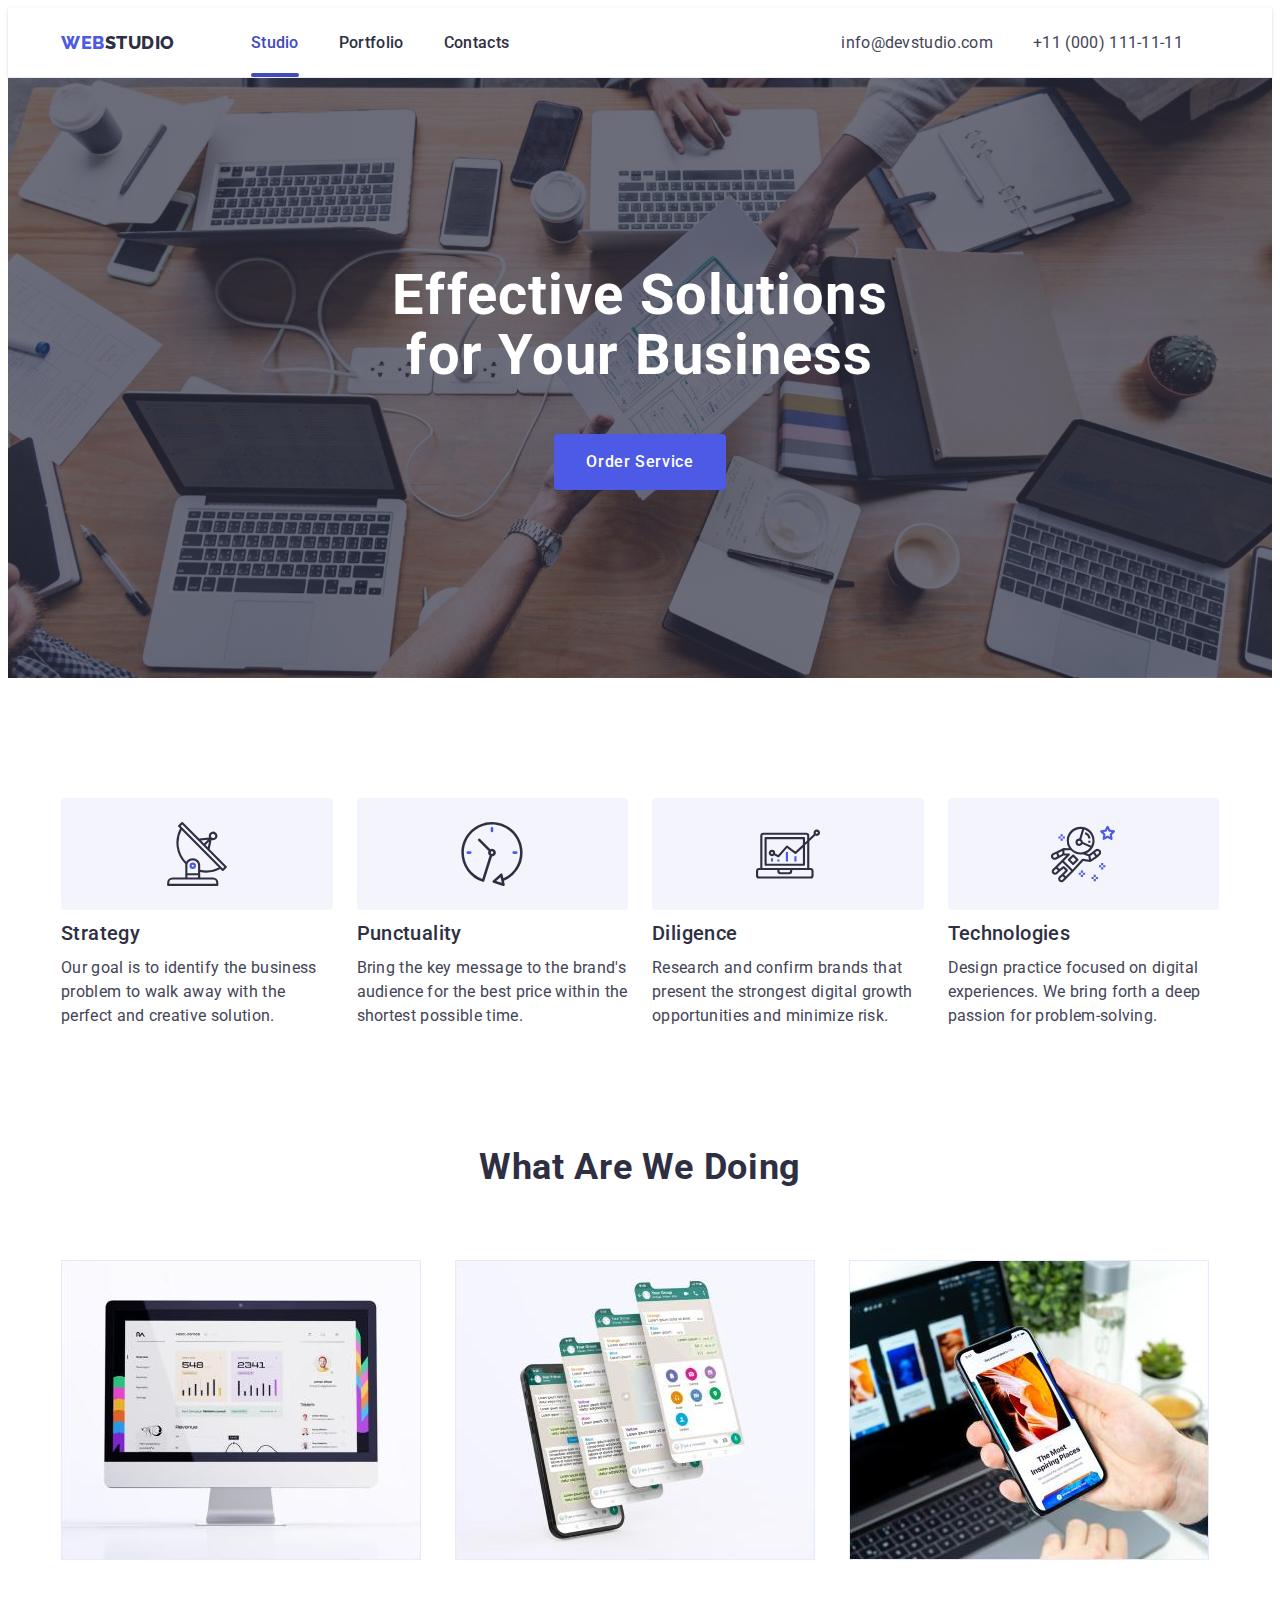
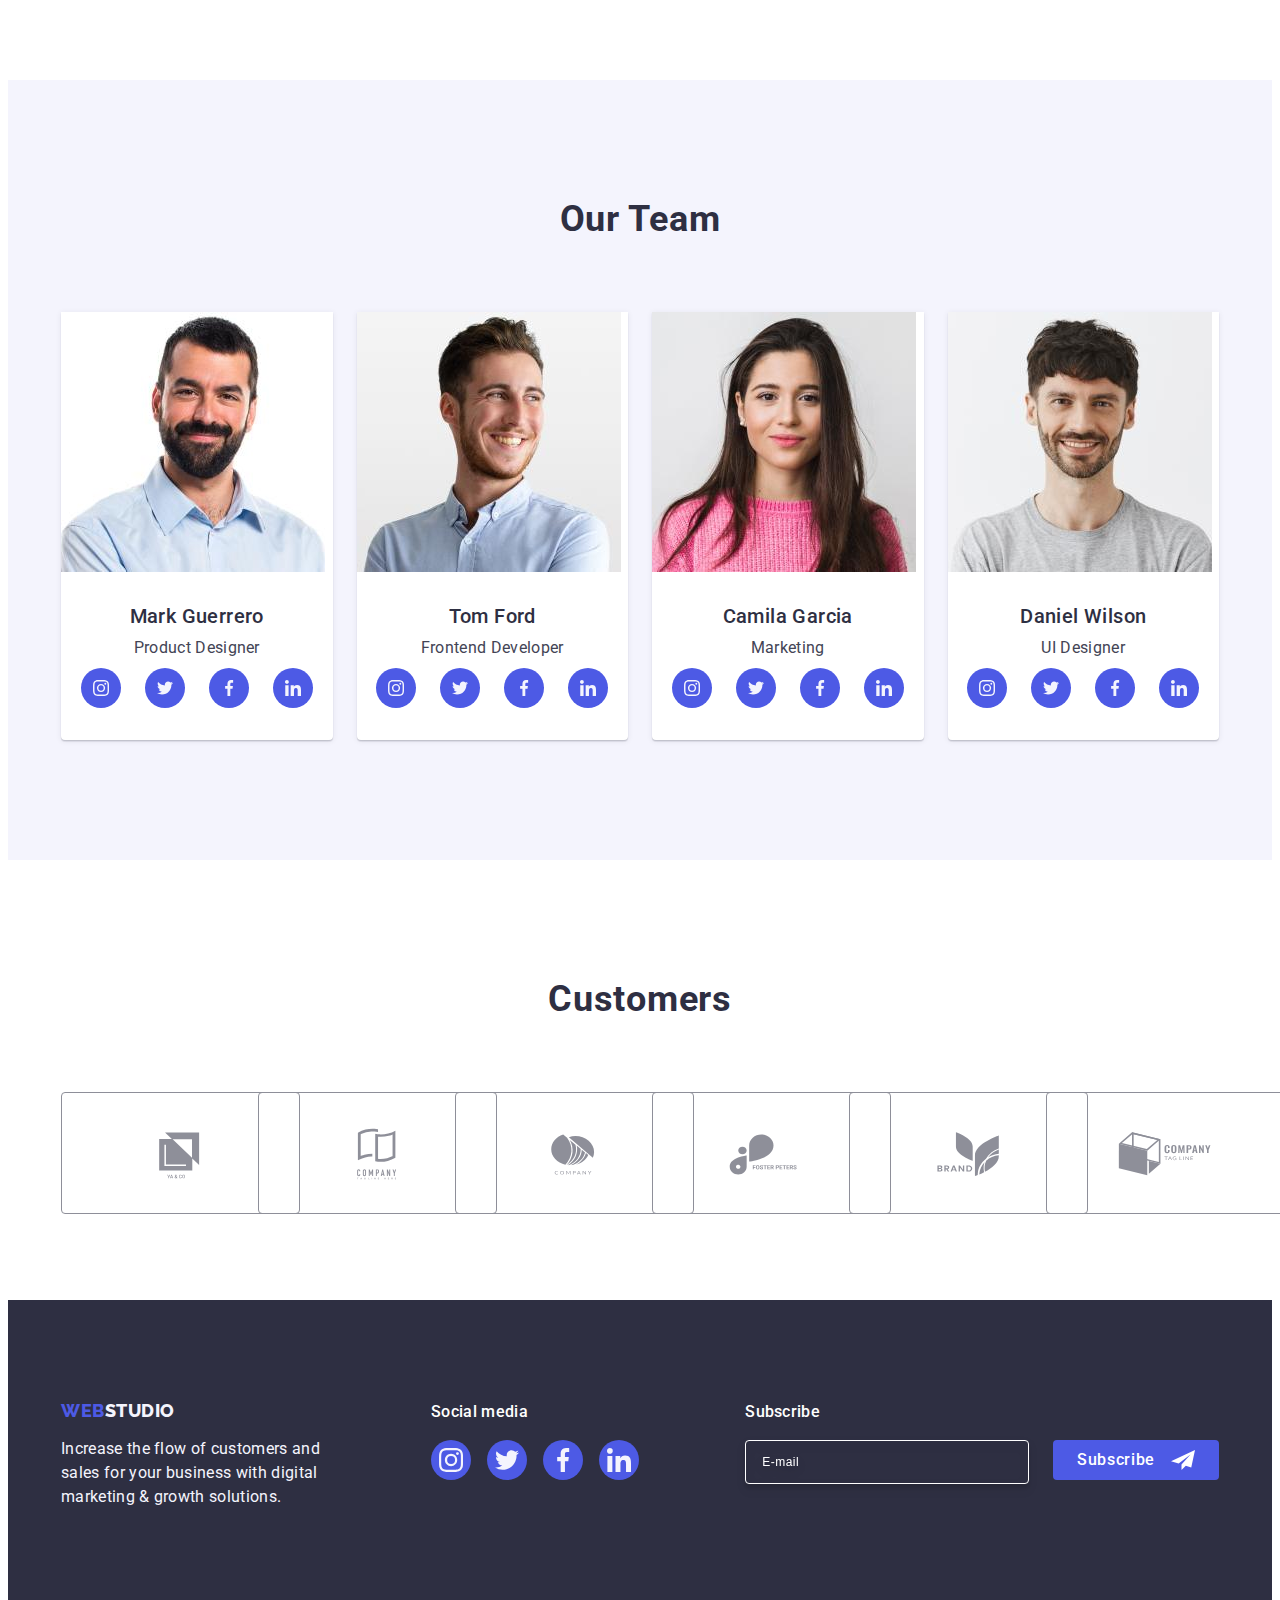
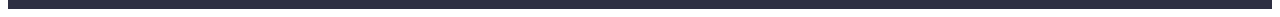
==== commit d108805f: "2" ====
--- a/index.html
+++ b/index.html
@@ -439,18 +439,19 @@
                 name="user-email"
                 id="user-email"
                 placeholder="E-mail"
-                required />
-              <button type="submit" class="subscribe-button">
-                Subscribe
-                <svg class="subscribe-icon" height="24px" width="24px">
-                  <use href="./images/icons.svg#icon-subscribe"></use>
-                </svg></button
-            ></label>
+                required
+            /></label>
+            <button type="submit" class="subscribe-button">
+              Subscribe
+              <svg class="subscribe-icon" height="24px" width="24px">
+                <use href="./images/icons.svg#icon-subscribe"></use>
+              </svg>
+            </button>
           </form>
         </div>
       </div>
     </footer>
-    <div class="backdrop" data-modal>
+    <div class="backdrop is-hidden" data-modal>
       <div class="modal">
         <button type="button" class="close-button" data-modal-close>
           <svg class="closemodal" width="8" height="8">
--- a/css/styles.css
+++ b/css/styles.css
@@ -707,8 +707,9 @@
 }
 .subscribe-form {
   display: flex;
-  flex-direction: row;
-}
+  gap: 24px;
+}
+
 .subscribe-input {
   display: block;
   width: 264px;
@@ -727,8 +728,7 @@
 .subscribe-input::placeholder {
   color: #ffffff;
 }
-.subscribe-button-container {
-}
+
 .subscribe-button {
   font-family: "Roboto", sans-serif;
   background-color: #4d5ae5;
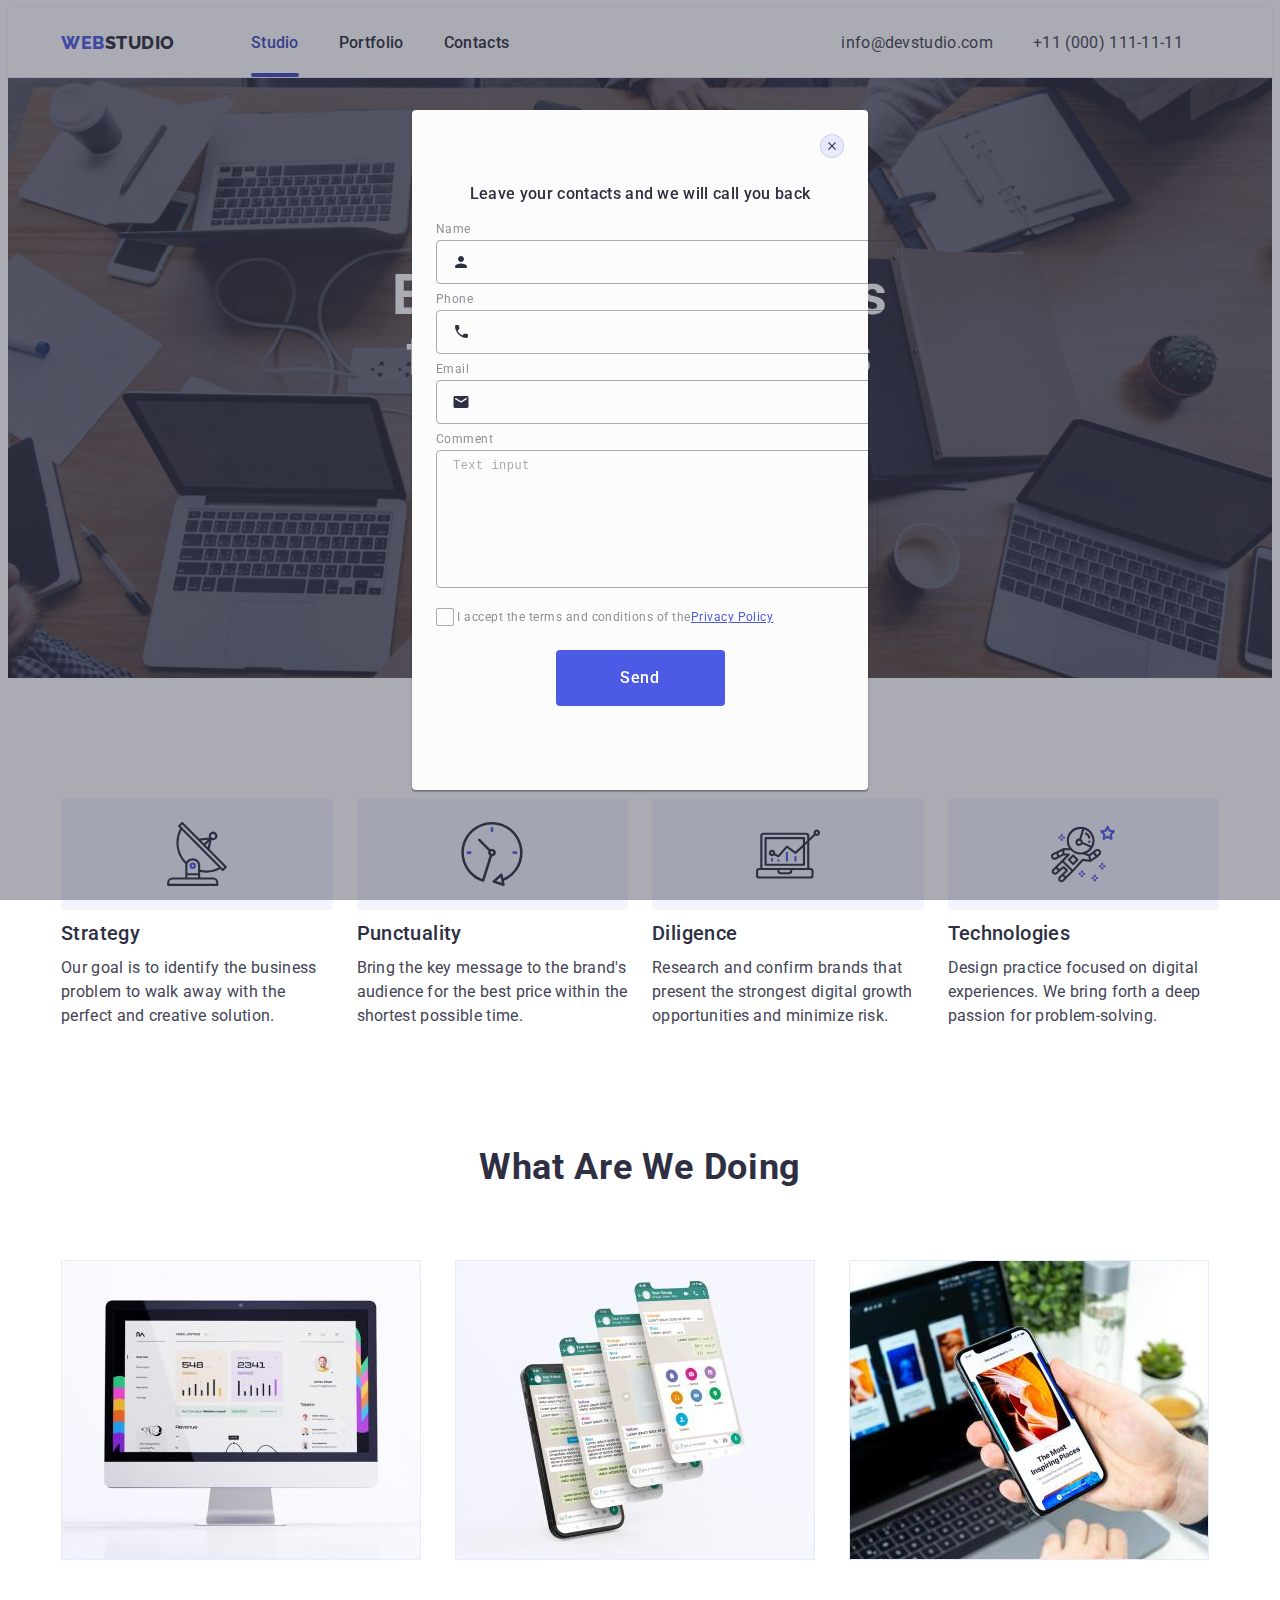
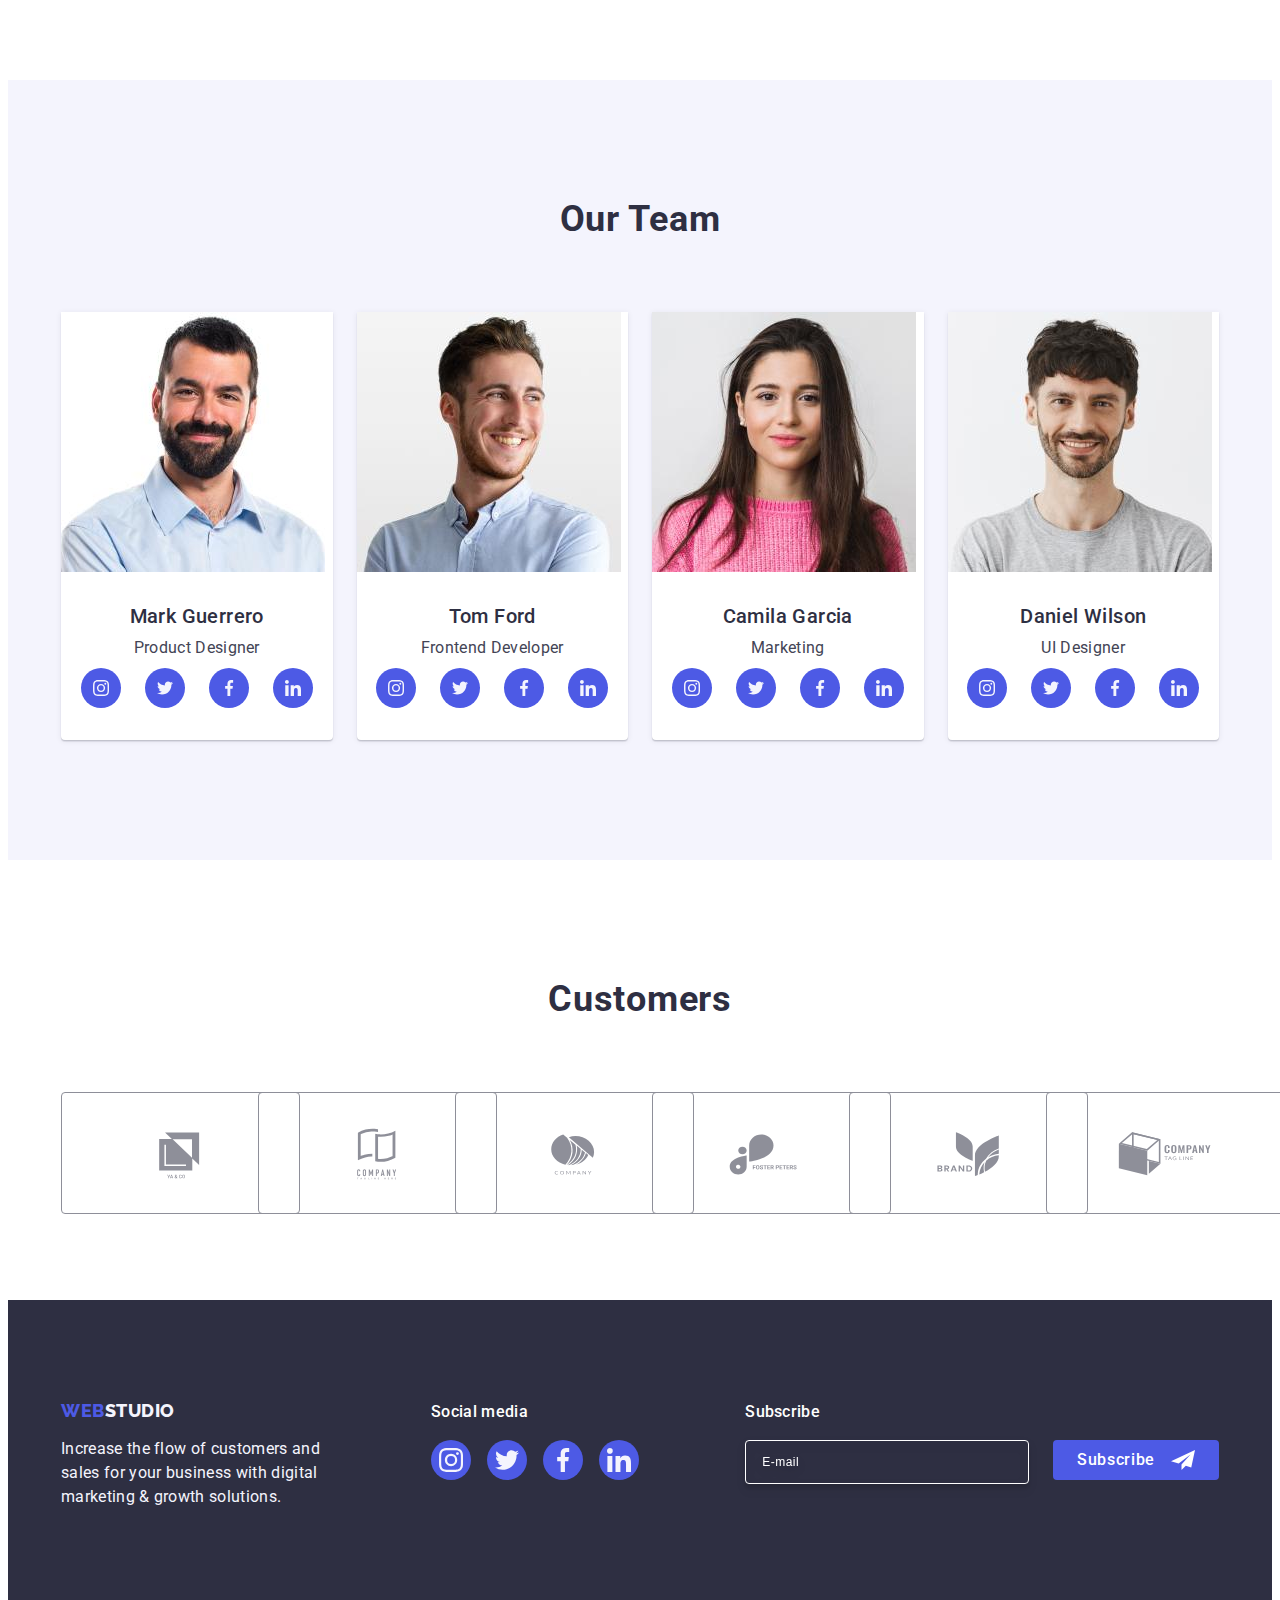
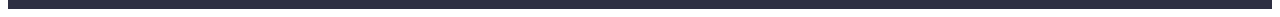
==== commit eed5802a: "css" ====
--- a/index.html
+++ b/index.html
@@ -428,7 +428,6 @@
             </li>
           </ul>
         </div>
-
         <div class="subscribe-container">
           <p class="subscribe-header">Subscribe</p>
           <form class="subscribe-form">
@@ -443,7 +442,7 @@
             /></label>
             <button type="submit" class="subscribe-button">
               Subscribe
-              <svg class="subscribe-icon" height="24px" width="24px">
+              <svg class="subscribe-icon" height="24" width="24">
                 <use href="./images/icons.svg#icon-subscribe"></use>
               </svg>
             </button>
@@ -451,7 +450,8 @@
         </div>
       </div>
     </footer>
-    <div class="backdrop is-hidden" data-modal>
+
+    <div class="backdrop" data-modal>
       <div class="modal">
         <button type="button" class="close-button" data-modal-close>
           <svg class="closemodal" width="8" height="8">
@@ -506,26 +506,35 @@
             </div>
           </div>
           <div class="modal-coment-field">
-            <label for="user-text" class="modal-label">Comment</label>
+            <label for="user-comment" class="modal-label">Comment</label>
             <textarea
-              name="user-text"
-              id="user-text"
+              name="user-comment"
+              id="user-comment"
               class="modal-comment"
               placeholder="Text input"
             ></textarea>
           </div>
-          <input
-            type="checkbox"
-            name="policy"
-            value="policy"
-            class="modal-checkbox"
-            id="checkbox"
-          />
-          <label for="checkbox"></label>
-          <p class="modal-policy-text">
-            I accept the terms and conditions of the
-            <a href="" class="policy-link">Privacy Policy</a>
-          </p>
+          <div class="modal-policy-field">
+            <input
+              type="checkbox"
+              name="user-privacy"
+              class="modal-checkbox visually-hidden"
+              id="user-privacy"
+              value="true"
+            />
+            <label for="user-privacy" class="checkbox-text"
+              ><span class="checkbox-container"
+                ><svg class="checkbox-icon" width="10" height="8">
+                  <use href="./images/icons.svg#icon-checkbox"></use>
+                </svg>
+              </span>
+              I accept the terms and conditions of the<a
+                href=""
+                class="policy-link"
+                >Privacy Policy</a
+              ></label
+            >
+          </div>
           <button type="submit" class="modal-form-btn order-button">
             Send
           </button>
--- a/css/styles.css
+++ b/css/styles.css
@@ -318,6 +318,7 @@
   padding-right: 16px;
   outline: transparent;
   transition: border-color 250ms cubic-bezier(0.4, 0, 0.2, 1);
+  height: 40px;
 }
 .modal-input:focus {
   border-color: var(--primary-brand-color);
@@ -358,6 +359,13 @@
   outline: transparent;
   transition: border-color 250ms cubic-bezier(0.4, 0, 0.2, 1);
   resize: none;
+  font-size: 12px;
+  line-height: 1.17;
+  letter-spacing: 0.04em;
+  color: rgba(46, 47, 66, 0.4);
+}
+.modal-comment:focus {
+  border-color: #4d5ae5;
 }
 .modal-comment::placeholder {
   color: rgba(46, 47, 66, 0.4);
@@ -372,12 +380,13 @@
 .modal-form-btn {
   margin-top: 24px;
 }
-.modal-policy-text {
+.checkbox-text {
   color: var(--subtle-text-color);
   font-size: 12px;
   font-weight: 400;
   line-height: 1.17; /* 116.667% */
   letter-spacing: 0.04em;
+  color: var(--subtle-text-color);
 }
 .policy-link {
   color: var(--primary-brand-color);
@@ -388,30 +397,24 @@
   text-decoration-line: underline;
 }
 .modal-policy-field {
+  margin-bottom: 24px;
   display: flex;
   gap: 8px;
 }
-input[type="checkbox"] {
-  display: none;
-}
-input[type="checkbox"] + label {
-  position: relative;
-  padding-left: 8px; /* Задаємо відступ для зображення */
-  cursor: pointer;
-}
-input[type="checkbox"] + label::before {
-  content: ""; /* Очистка текстового вмісту псевдоелемента */
-  position: absolute;
-  left: 0;
-  top: 0;
-  width: 16px; /* Рекомендований розмір для вашого SVG-зображення */
+.checkbox-container {
+  width: 16px;
   height: 16px;
-  background-image: url(//images/icons.svg#icon-zerocheckbox); /* Вказуйте правильний шлях до вашого SVG-файлу для стану "не вибрано" */
-  background-size: contain; /* Збільшувати/зменшувати розмір зображення так, щоб воно вміщалось в блок */
-}
-input[type="checkbox"]:checked + label::before {
-  background-image: url(//images/icons.svg#icon-checkbox); /* Вказуйте правильний шлях до вашого SVG-файлу для стану "вибрано" */
-}
+  border: 1px solid rgba(46, 47, 66, 0.4);
+  border-radius: 2px;
+  transition: background-color 250ms cubic-bezier(0.4, 0, 0.2, 1),
+    border 250ms cubic-bezier(0.4, 0, 0.2, 1),
+    fill 250ms cubic-bezier(0.4, 0, 0.2, 1);
+  display: inline-flex;
+  align-items: center;
+  justify-content: center;
+  fill: transparent;
+}
+
 /**----------------------- Section 2 Advantages ----------------*/
 .advantages {
   padding: 120px 0;
@@ -747,6 +750,7 @@
   transition: background-color 250ms cubic-bezier(0.4, 0, 0.2, 1);
   display: flex;
   justify-content: center;
+  align-items: center;
 }
 .subscribe-button:hover,
 .subscribe-button:focus {
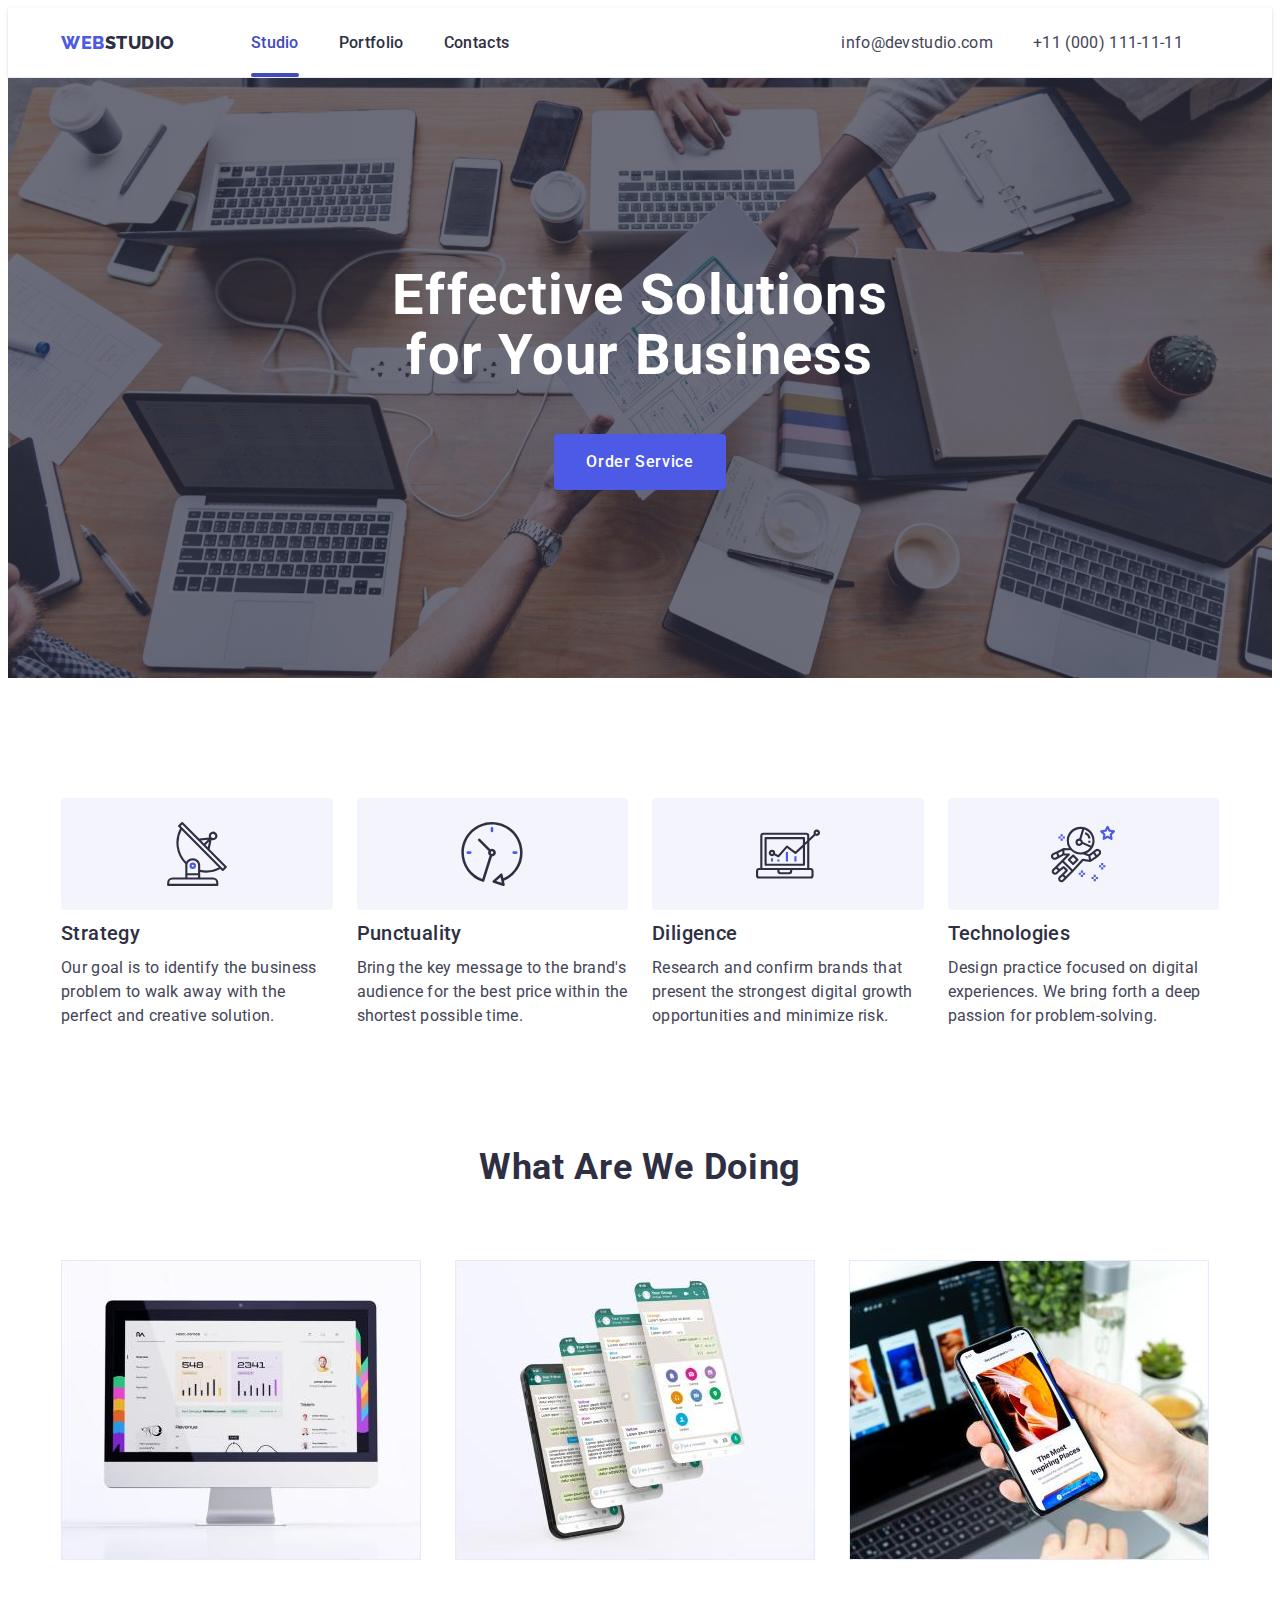
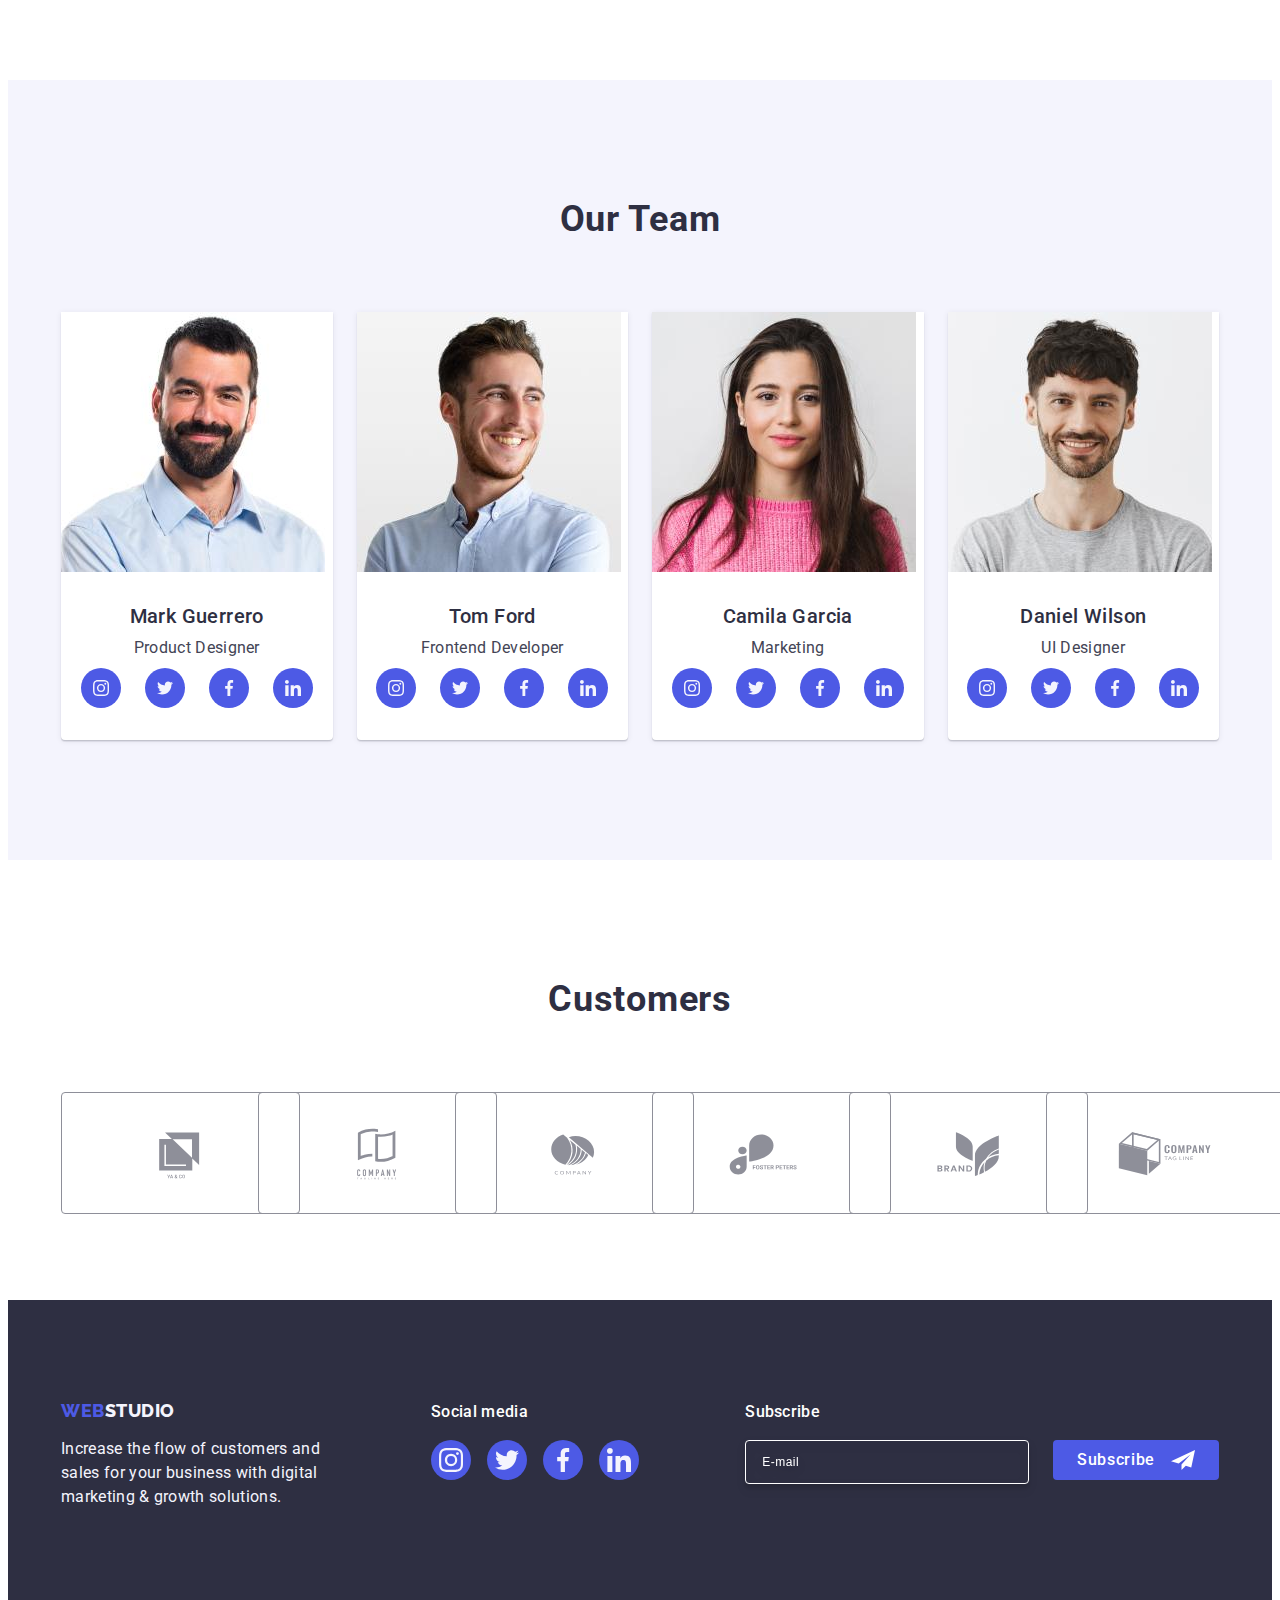
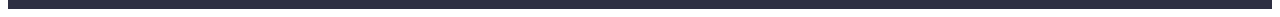
==== commit 13f82593: "checkbox" ====
--- a/index.html
+++ b/index.html
@@ -431,12 +431,12 @@
         <div class="subscribe-container">
           <p class="subscribe-header">Subscribe</p>
           <form class="subscribe-form">
-            <label for="user-email" class="subscribe-label">
+            <label for="sub-email" class="subscribe-label">
               <input
                 type="email"
                 class="subscribe-input"
-                name="user-email"
-                id="user-email"
+                name="sub-email"
+                id="sub-email"
                 placeholder="E-mail"
                 required
             /></label>
@@ -451,7 +451,7 @@
       </div>
     </footer>
 
-    <div class="backdrop" data-modal>
+    <div class="backdrop is-hidden" data-modal>
       <div class="modal">
         <button type="button" class="close-button" data-modal-close>
           <svg class="closemodal" width="8" height="8">
@@ -522,7 +522,7 @@
               id="user-privacy"
               value="true"
             />
-            <label for="user-privacy" class="checkbox-text"
+            <label for="user-privacy" class="checkbox-label"
               ><span class="checkbox-container"
                 ><svg class="checkbox-icon" width="10" height="8">
                   <use href="./images/icons.svg#icon-checkbox"></use>
--- a/css/styles.css
+++ b/css/styles.css
@@ -380,7 +380,7 @@
 .modal-form-btn {
   margin-top: 24px;
 }
-.checkbox-text {
+.checkbox-label {
   color: var(--subtle-text-color);
   font-size: 12px;
   font-weight: 400;
@@ -413,6 +413,11 @@
   align-items: center;
   justify-content: center;
   fill: transparent;
+}
+input[type="checkbox"]:checked + .checkbox-label .checkbox-container {
+  background-color: var(--active-link-color);
+  border: none;
+  fill: var(--light-mode-background);
 }
 
 /**----------------------- Section 2 Advantages ----------------*/
